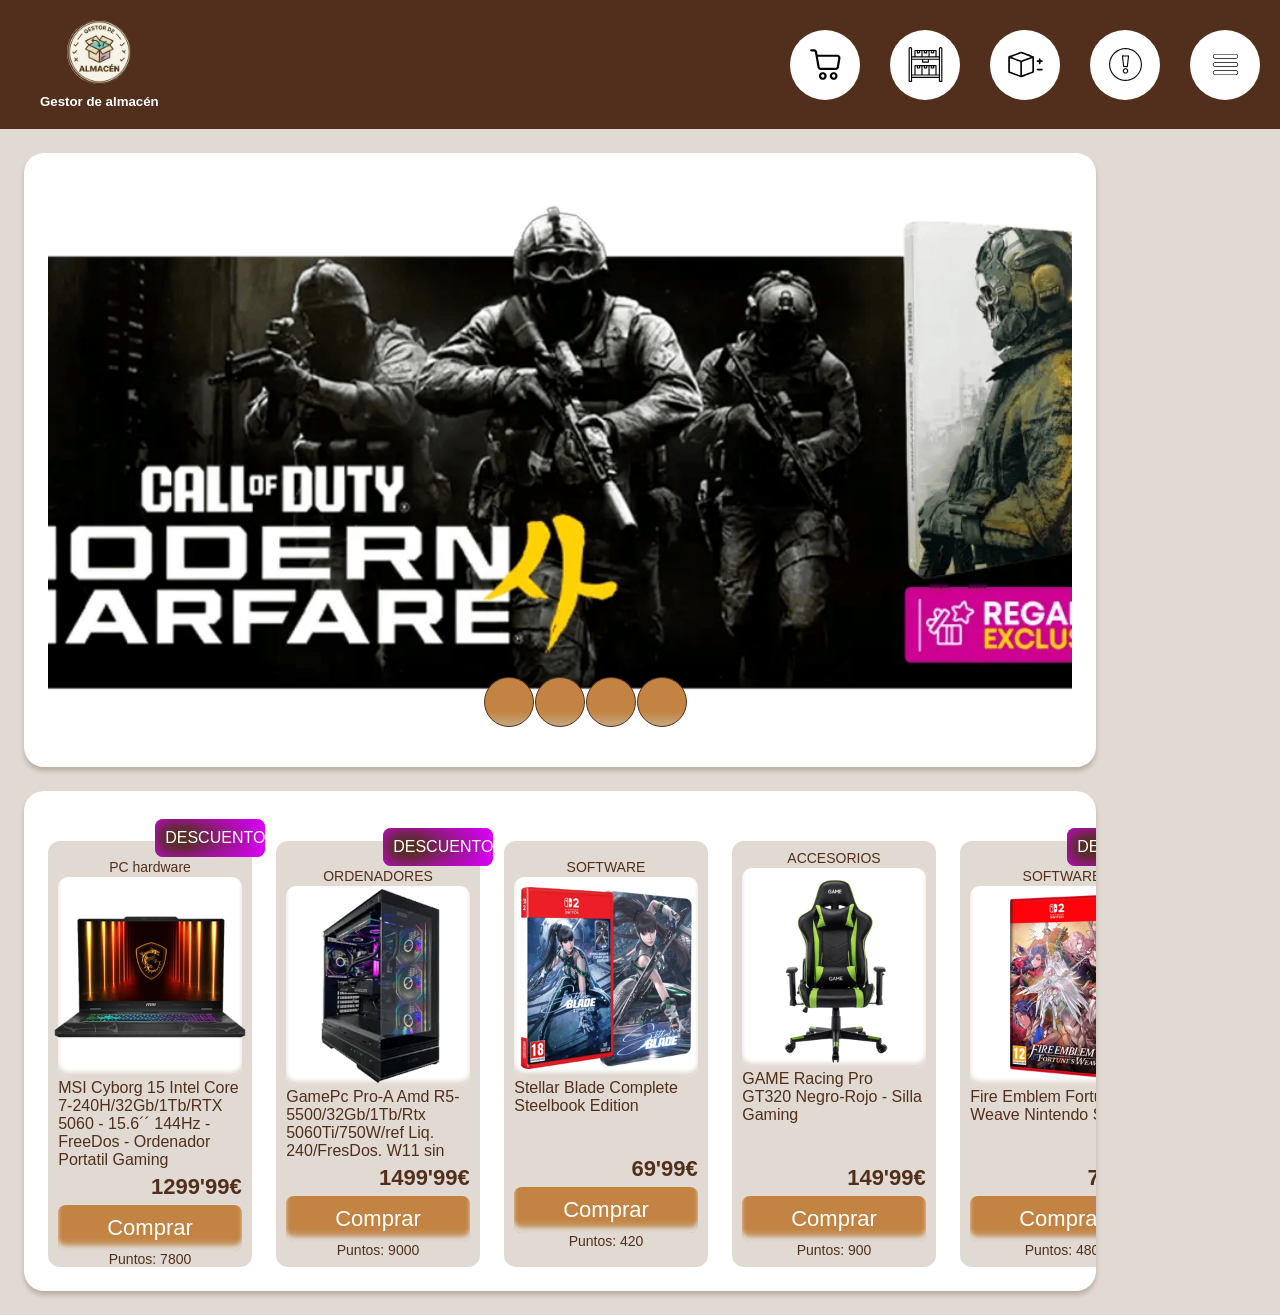
==== index.html @ 9e86e50c "'ejemplos_productos_y_etiquetas_descuento'" ====
<!DOCTYPE html>
<html>
    <head>
        <title>Game</title>
        <meta charset="UTF-8"/>
        <link rel="stylesheet" type="text/css" href="css/estilos.css"/>
    </head>
    <body>
        <header>
            <div class="encabezado">
                <div href="index.html" id="contenedor-logo">
                    <img src="img/logo-grupal.png" alt="Logo provisional" id="imagen-logo">
                    <h5 class="titulo-menu">Gestor de almacén</h5>
                </div>

                <div class="menu">
                    <ul>
                        <li id="hover-desplegable">
                            <span class="icon-header"><img src="img/catalogo.svg" alt="Catálogo">
                                <p>Catálogo</p>
                                <ul id="desplegable">
                                    <li><h3 a href="catalogo.html">Catálogo</h3></li>
                                    <hr>
                                    <li>Consolas y videojuegos</li>
                                    <img src="img/consola-videojuegos.svg" alt="consola-videojuegos">
                                    <hr>
                                    <li>PlayStation</li>
                                    <img src="img/PlayStation.svg" alt="PlayStation">
                                    <hr>
                                    <li>PC Gaming</li>
                                    <img src="img/computadora.svg" alt="PC Gaming">
                                    <hr>
                                    <li>Xbox</li>
                                    <img src="img/Xbox.svg" alt="Xbox">
                                    <hr>
                                    <li>Televisores</li>
                                    <img src="img/televisor.svg" alt="Televisores">
                                    <hr>
                                    <li>Auriculares</li>
                                    <img src="img/auriculares.svg" alt="Auriculares">
                                </ul>
                            </span>
                        </li>
                        <li><a href="inventario.html" id="icono-inventario"><img src="img/inventario.svg" alt="Inventario"></a><p>Inventario</p></li>
                        <li><a href="alta.html" id="icono-alta"><img src="img/alta.svg" alt="Altas"></a><p>Alta</p></li>
                        <li class="elemento-informacion"><a href="#" id="icono-informacion"><img src="img/informacion.svg" alt="Información"></a>
                            <p>Información</p>
                            <div class="popup-informacion">
                                <div class="titulo-imagen" id="logo-grupal">
                                    <h2>Gestor de almacén</h2>
                                    <img src="img/logo-grupal.png" alt="Logo provisional">
                                </div>

                                <hr>

                                <h3>Todo tu almacén, bajo control</h3>
                                <p>
                                    Selecciona los productos que quieras y gestiona tu almacén fácilmente. Consulta sus detalles, revisa las existencias y descubre todo lo que necesitas.
                                </p>

                                <hr>

                                <h3>Funciones principales</h3>

                                <hr>

                                <div class="titulo-imagen">
                                    <h4>01. Catálogo</h4>
                                    <img src="img/catalogo.svg" alt="Catálogo">
                                </div>
                                <p>Consulta de productos - Productos en cuadrícula con filtros y asignación.</p>
                    
                                <hr>

                                <div class="titulo-imagen">
                                    <h4>02. Inventario</h4>
                                    <img src="img/inventario.svg" alt="Inventario">
                                </div>
                                <p>Busqueda de productos - Estado de cada producto por fila y detalle emergente.</p>

                                <hr>

                                <div class="titulo-imagen">
                                    <h4>03. Altas</h4>
                                    <img src="img/alta.svg" alt="Altas">
                                </div>
                                <p>Alta de productos - Registro de productos para añadirlos a la carretilla de compra.</p>

                                <hr>

                                <div class="titulo-imagen">
                                    <h4>03. Menú</h4>
                                    <img src="img/menu.svg" alt="Menú">
                                </div>
                                <p>Ocultar iconos del encabezado - Mostrar iconos al volver a pulsar el menú.</p>

                                <hr>

                                <h3>Créditos</h3>
                                <p>Ander Fulgencio, Eneko Martín, Arkaitz Jiménez, Aimar Sandoval y Haizea Munoz.</p>
                            </div>
                        </li>
                        <li>
                            <input type="checkbox" id="activar-menu">
                            <label for="activar-menu">
                                <img src="img/menu.svg" alt="Menú">
                                <p>Menú</p>
                            </label>
                        </li>
                    </ul>
                </div>
        </header>
        
        <main>
            <div class="contenedor" id="contenedor-index">
                <div class="carrusel">
                    <div class="slideshow">
                        <button class="slide-btn slide-btn-1"></button>
                        <button class="slide-btn slide-btn-2"></button>
                        <button class="slide-btn slide-btn-3"></button>
                        <button class="slide-btn slide-btn-4"></button>

                        <div class="slideshow-wrapper">
                            <div class="slide">
                                <img class="slide-img"
                                    src="img/carrusel1.png" 
                                    alt="Image 1">
                            </div>
                            <div class="slide">
                                <img class="slide-img"
                                    src="img/carrusel2.png"
                                    alt="Image 2">
                            </div>
                            <div class="slide">
                                <img class="slide-img"
                                    src="img/carrusel3.png"
                                    alt="Image 3">
                            </div>
                            <div class="slide">
                                <img class="slide-img"
                                    src="img/carrusel4.png"
                                    alt="Image 4">
                            </div>
                        </div>
                    </div>
                </div>
            </div>
            <div class="contenedor" id="contenedor-index">
                <div class="tarjeta-de-producto">
                    <div class="etiqueta" id="etiqueta-descuento">DESCUENTO</div>
                    <a class="categoria_producto" id="tarjeta_categoria">PC hardware</a>
                    <div class="fondo_producto">
                        <img class="img_producto" id="tarjeta_img"src="img/producto1.png"/>
                    </div>
                    <p class="nombre_producto" id="tarjeta_nombre">MSI Cyborg 15 Intel Core 7-240H/32Gb/1Tb/RTX 5060 - 15.6´´ 144Hz - FreeDos - Ordenador Portatil Gaming</p>
                    <p class="precio_producto" id="tarjeta_precio">1299'99€</p>
                    <button class="comprar_boton" id="tarjeta_comprar">Comprar</button>
                    <a class="puntos_producto" id="taejeta_puntos">Puntos: 7800</a>
                </div>
                <div class="tarjeta-de-producto">
                    <div class="etiqueta" id="etiqueta-descuento">DESCUENTO</div>
                    <a class="categoria_producto" id="tarjeta_categoria">ORDENADORES</a>
                    <div class="fondo_producto">
                        <img class="img_producto" id="tarjeta_img"src="img/producto2.png"/>
                    </div>
                    <p class="nombre_producto" id="tarjeta_nombre">GamePc Pro-A Amd R5-5500/32Gb/1Tb/Rtx 5060Ti/750W/ref Liq. 240/FresDos. W11 sin</p>
                    <p class="precio_producto" id="tarjeta_precio">1499'99€</p>
                    <button class="comprar_boton" id="tarjeta_comprar">Comprar</button>
                    <a class="puntos_producto" id="taejeta_puntos">Puntos: 9000</a>
                </div>
                <div class="tarjeta-de-producto">
                    <a class="categoria_producto" id="tarjeta_categoria">SOFTWARE</a>
                    <div class="fondo_producto">
                        <img class="img_producto" id="tarjeta_img"src="img/producto3.png"/>
                    </div>
                    <p class="nombre_producto" id="tarjeta_nombre">Stellar Blade Complete Steelbook Edition</br></br></br></p>
                    <p class="precio_producto" id="tarjeta_precio">69'99€</p>
                    <button class="comprar_boton" id="tarjeta_comprar">Comprar</button>
                    <a class="puntos_producto" id="taejeta_puntos">Puntos: 420</a>
                </div>
                <div class="tarjeta-de-producto">
                    <a class="categoria_producto" id="tarjeta_categoria">ACCESORIOS</a>
                    <div class="fondo_producto">
                        <img class="img_producto" id="tarjeta_img"src="img/producto4.png"/>
                    </div>
                    <p class="nombre_producto" id="tarjeta_nombre">GAME Racing Pro GT320 Negro-Rojo - Silla Gaming</br></br></br></p>
                    <p class="precio_producto" id="tarjeta_precio">149'99€</p>
                    <button class="comprar_boton" id="tarjeta_comprar">Comprar</button>
                    <a class="puntos_producto" id="taejeta_puntos">Puntos: 900</a>
                </div>
                <div class="tarjeta-de-producto">
                    <div class="etiqueta" id="etiqueta-descuento">DESCUENTO</div>
                    <a class="categoria_producto" id="tarjeta_categoria">SOFTWARE</a>
                    <div class="fondo_producto">
                        <img class="img_producto" id="tarjeta_img"src="img/producto5.png"/>
                    </div>
                    <p class="nombre_producto" id="tarjeta_nombre">Fire Emblem Fortune´s Weave Nintendo Switch 2</br></br></br></p>
                    <p class="precio_producto" id="tarjeta_precio">79'99€</p>
                    <button class="comprar_boton" id="tarjeta_comprar">Comprar</button>
                    <a class="puntos_producto" id="taejeta_puntos">Puntos: 480</a>
                </div>
            </div>
        </main>
        <footer></footer>
    </body>
</html>
---- css/estilos.css ----
:root{
    --color_de_fondo: #E0DAD2;
    --resaltado_areas: #FFFFFF;
    --resaltado_iconos: #C6A780;
    --color_marca: #522F1C;
    --color_fuentes: #0F0F0F;
    --color_boton: #C38342;
    --degr_boton: linear-gradient(to bottom, var(--color_boton), var(--color_boton) 70%, var(--resaltado_iconos))
}

@font-face {
    font-family: 'plus-jakarta-sans';
    src: url(Fuentes/PlusJakartaSans-VariableFont_wght.ttf);
    font-weight: 430;
    font-style: normal;
}

html, body{
    font-family: "Plus Jakarta Sans", sans-serif;
    background-color: var(--color_de_fondo);
    margin: 0;
}

h1{
    font-size: 28px;
}

h2{
    font-size: 22px;
}

p{
    font-size: 16px;
}

a{
    font-size: 14px;
}

button{
    padding: 24px;
    background: var(--degr_boton);
    border: none;
    border-radius: 8px;
    color: var(--resaltado_areas);
}
button:hover{
    background: var(--color_marca);
    color: var(--resaltado_areas);
}
button:active{
    outline: 3px solid var(--color_marca);
    background: var(--color_boton);
    color: var(--color_fuentes);
}
.boton-secundario{
    background: var(--resaltado_areas);
    outline: 3px solid var(--color_marca);
    color: var(--color_fuentes);
}
.boton-secundario:hover{
    background: var(--color_boton);
    outline: 3PX solid var(--color_marca);
    color: var(--resaltado_areas);
}
.boton-secundario:active{
    background: var(--resaltado_areas);
    outline: 3px solid var(--color_boton);
    color: var(--color_fuentes);
}

.contenedor{
    display: flex;
    flex-direction: row;
    background-color: var(--resaltado_areas);
    padding: 24px;
    gap: 24px;
    margin: 24px;
    border-radius: 20px;
    box-shadow: 0 4px 4px #522F1C40;
    overflow: hidden;
}

img {
    width: 70px;
    height: auto;
}

/* Estilos del Inicio (Index.html - Header) */
.encabezado {
    background-color: #522F1C;
    padding:20px;
    display:flex;
    align-items: center;
}

#contenedor-logo{
    display: flex;
    flex-direction: column;
    justify-content: center;
    align-items: center;
    margin-left: 20px;
}
#imagen-logo{
    width: 5vw;
    border-radius: 50%;
    height: auto;
}
.titulo-menu{
    text-align: center;
    color:var(--resaltado_areas);
    margin: 10px 0 0;
}
.menu{
    margin-left: auto;
}
.menu ul {
    display: flex;
    align-items: center;
    gap: 30px;
    list-style: none;
    margin: 0;
    padding: 0;
}

/* Ocultar checkbox */
#activar-menu {
    display: none;
}


/* Icono del menú */
#activar-menu + label {
    position: relative;
    cursor: pointer;
}

#activar-menu + label p{
    bottom: 43px;
    margin: 0;

}

/* Ocultar los iconos cuando el menú esté activado */
.menu ul:has(#activar-menu:checked) > li:not(:last-child) {
    display: none;
}

#desplegable{
    display:none;
    position:absolute;
    margin:0;
    list-style:none;
}

#desplegable h3 {
    margin:0;
    margin-top: 20px;
}

#desplegable img:last-of-type {
    margin-bottom: 35px;
}
.icon-header:hover  #desplegable{
    display: flex;
    flex-direction: column;
    width: 30vw;
    background: var(--resaltado_iconos);
    border: var(--color_marca) 2px solid;
    z-index: 100;
    gap: 12px;
    right: 2vw;
    margin: 32px 0 0;
    background-color: var(--resaltado_areas);
}
#desplegable li{
    width: 100%;
    background: none;
    margin: 0;
    height: auto;
    color: var(--color_fuentes);
}

#desplegable hr {
    width: 100%;
    border: none;
    border-top: 1px solid var(--resaltado_iconos);
    margin: 18px 0;
}

.menu li img {
    width: 35px;
    height: 35px;
    object-fit: contain;
    display: block;
}

.menu li{
    background-color: white;
    border-radius: 50%;
    width: 70px;
    height: 70px;
    display: flex;
    justify-content: center;
    align-items: center;
}

.menu li p{
    display: none;
    position:absolute;
    margin-bottom: 90px;
}

.menu a {
    display: flex;
    align-items: center;
}

.menu li:hover p{
    background-color: #C6A780;
    display: block;
}

#hover-desplegable {
    position: relative;
    cursor:pointer;
}

#hover-desplegable .icon-header > p {
    display: none;
    position: absolute;
    bottom: calc(100% - 5px);
    left: 50%;
    transform: translateX(-50%);
    margin: 0;
    background-color: #C6A780;
    white-space: nowrap;
    z-index: 101;
}

#hover-desplegable:hover .icon-header > p {
    display: block;
}

/* Estilos del icono Información (Popover - Header) */

/* Popup de información */
.elemento-informacion {
    position: relative;
}

.popup-informacion {
    display: none;
    position: absolute;
    top: calc(100% + 10px);
    right: 0;
    width: 400px;
    max-width: calc(100vw - 40px);
    box-sizing: border-box;
    padding: 16px;

    background-color: var(--resaltado_areas);
    color: var(--color_fuentes);

    border: 1px solid #D8C8B9;
    border-radius: 14px;
    box-shadow: 0 8px 25px #00000030;

    text-align: left;
    z-index: 1000;
}

.titulo-imagen{
    display: flex;
    justify-content:flex-start;
    align-items: center;
    gap:20px;
}

#logo-grupal img{
    display: flex;
    justify-content:flex-start;
    align-items: center;
    gap:20px;
    border-radius:50%;
}

.titulo-imagen h2,
.titulo-imagen h4 {
    margin: 0;
}

.titulo-imagen img {
    width: 25px;
    height: 25px;
    object-fit: contain;
    flex-shrink: 0;
}

.elemento-informacion:hover .popup-informacion,
.elemento-informacion:focus-within .popup-informacion {
    display: block;
}

.menu li .popup-informacion p {
    display: block;
    position: static;
    width: auto;
    height: auto;

    margin: 10px 0;
    padding: 0;

    background: transparent;
    color: var(--color_fuentes);

    font-size: 14px;
    line-height: 1.6;
}

.popup-informacion h2,
.popup-informacion h3 {
    color: var(--color_marca);
}

.popup-informacion h2 {
    margin-top: 0;
}

.popup-informacion h3 {
    margin-bottom: 10px;
}

.popup-informacion hr {
    border: none;
    border-top: 1px solid var(--resaltado_iconos);
    margin: 18px 0;
}

.elemento-informacion > a {
    flex-shrink: 0;
}

.oculto{
    display:none !important;
}

/* Estilos del Inicio (Index.html - Header) */
#contenedor-index{
    width: 80%;
    justify-self: center;
    padding-top: 50px;
}
.carrusel{
    height: 60vh;
}
/* Carousel content positioning */
.carousel-content {
    position: absolute;
    top: 50%;
    left: 50%;
    transform: translate(-50%, -50%);
    text-align: center;
    z-index: 50;
}
.slideshow {
    height: 100%;
    overflow: hidden;
    position: relative;
}
.slideshow-wrapper {
    display: flex;
    width: 400%; /*cantidad de imágenes * 100*/
    height: 100%;
    position: relative;
    left: 0;
    animation: slideshow 20s infinite;
}
.slide {
    width: 100%;
    height: 100%;
}
.slide-img {
    width: 100%;
    height: 100%;
    object-fit: cover;
}
/* Keyframe animations */
@keyframes slideshow {
    0%, 10% { left: 0; }
    15%, 25% { left: -100%; }
    30%, 40% { left: -200%; }
    45%, 55% { left: -300%; }
    60%, 70% { left: -200%; }
    75%, 85% { left: -100%; }
    90%, 100% { left: 0; }
}
/* Carousel control buttons */
.slide-btn {
    background-color: var(--color_de_fondo);
    border-radius: 50%;
    border: 0.1rem solid var(--color_marca);
    width: 0.5rem;
    height: 0.5rem;
    cursor: pointer;
    position: absolute;
    bottom: 3%;
    left: 50%;
    transform: translateX(-50%);
    z-index: 70;
}
/* Position each button individually */
.slide-btn-1 { left: 45%; }
.slide-btn-2 { left: 50%; }
.slide-btn-3 { left: 55%; }
.slide-btn-4 { left: 60%; }
/* Stop animation when focused on buttons */
.slide-btn-1:focus ~ .slideshow-wrapper { animation: none; left: 0; }
.slide-btn-2:focus ~ .slideshow-wrapper { animation: none; left: -100%; }
.slide-btn-3:focus ~ .slideshow-wrapper { animation: none; left: -200%; }
.slide-btn-4:focus ~ .slideshow-wrapper { animation: none; left: -300%; }
.slide-btn:focus {
    background-color: var(--color_marca);
}
/* Estilos del catálogo */
.cabecera-catalogo{
    display: flex;
    align-items: center;
    gap: 24px;
    padding: 12px 24px;
    background-color: var(--color_marca);
    font-family: 'plus-jakarta-sans', sans-serif;
}

.marca-catalogo{
    padding: 4px 12px;
    color: var(--color_marca);
    background-color: var(--resaltado_iconos);
    font-size: 20px;
    font-weight: bold;
    text-decoration: none;
}

.cabecera-catalogo nav{
    display: flex;
    flex-wrap: wrap;
    gap: 24px;
}

.cabecera-catalogo nav a{
    color: var(--resaltado_areas);
    text-decoration: none;
}

.pagina-catalogo{
    max-width: 1200px;
    margin: 0 auto;
    padding: 24px;
    font-family: 'plus-jakarta-sans', sans-serif;
}

.pagina-catalogo h1{
    margin-bottom: 16px;
}

.zona-filtros,
.tarjeta-producto{
    padding: 16px;
    background-color: var(--resaltado_areas);
    border: 1px solid var(--resaltado_iconos);
    border-radius: 8px;
}

.zona-filtros{
    margin-bottom: 24px;
}

.zona-filtros h2{
    margin-top: 0;
}

.filtros{
    display: grid;
    gap: 12px;
}

.filtro{
    padding: 8px;
    border: 1px solid var(--resaltado_iconos);
}

.filtro label{
    display: inline-block;
    margin: 4px 8px 4px 0;
}

.rejilla-productos{
    display: grid;
    grid-template-columns: 1fr;
    gap: 16px;
}

.tarjeta-producto .imagen-producto{
    display: flex;
    min-height: 140px;
    align-items: center;
    justify-content: center;
    margin-bottom: 12px;
    background-color: var(--color_de_fondo);
    font-size: 56px;
}

.tarjeta-producto .imagen-producto img{
    max-width: 100%;
    max-height: 140px;
    object-fit: contain;
}

.tarjeta-producto h3{
    margin-bottom: 8px;
    color: var(--color_marca);
}

.tarjeta-producto p{
    margin: 8px 0;
}

.tarjeta-producto .precio-producto{
    font-size: 20px;
    font-weight: bold;
}

.tarjeta-producto .etiqueta-stock{
    display: inline-block;
    padding: 4px 8px;
    background-color: var(--color_de_fondo);
    border-radius: 12px;
}

.tarjeta-producto .stock-bajo{
    background-color: var(--resaltado_iconos);
}

.tarjeta-producto .agotado{
    border: 1px solid var(--resaltado_iconos);
}

.tarjeta-producto > a{
    display: inline-block;
    margin-top: 8px;
    color: var(--color_marca);
}

.pie-catalogo{
    padding: 16px 24px;
    color: var(--resaltado_areas);
    background-color: var(--color_marca);
    font-family: 'plus-jakarta-sans', sans-serif;
}

.pie-catalogo p{
    margin: 0;
}

/* Oculta las tarjetas que no coinciden con los filtros marcados. */
.pagina-catalogo:has(#categoria-consolas:checked) .tarjeta-producto:not(.categoria-consolas),
.pagina-catalogo:has(#categoria-videojuegos:checked) .tarjeta-producto:not(.categoria-videojuegos),
.pagina-catalogo:has(#categoria-accesorios:checked) .tarjeta-producto:not(.categoria-accesorios){
    display: none;
}

.pagina-catalogo:has(#precio-hasta-75:checked) .tarjeta-producto:not(.precio-hasta-75),
.pagina-catalogo:has(#precio-mas-75:checked) .tarjeta-producto:not(.precio-mas-75){
    display: none;
}

.pagina-catalogo:has(#stock-disponible:checked) .tarjeta-producto:not(.en-stock),
.pagina-catalogo:has(#stock-bajo:checked) .tarjeta-producto:not(.stock-bajo),
.pagina-catalogo:has(#stock-agotado:checked) .tarjeta-producto:not(.agotado){
    display: none;
}

.pagina-catalogo:has(#plataforma-switch:checked) .tarjeta-producto:not(.plataforma-switch),
.pagina-catalogo:has(#plataforma-playstation:checked) .tarjeta-producto:not(.plataforma-playstation),
.pagina-catalogo:has(#plataforma-pc:checked) .tarjeta-producto:not(.plataforma-pc){
    display: none;
}

/* ===== COMPONENTES ===== */
 #contenedor-productos{
    width: 60vw;
 }
.tarjeta-de-producto{
    display: flex;
    flex-direction: column;
    background-color: var(--color_de_fondo);
    width: 20vw;
    aspect-ratio: 1 / 1.5;
    justify-content: center;
    align-items: center;
    color: #522F1C;
    border-radius: 12px;

    transition: transform 0.3s ease;
}
.tarjeta-de-producto:hover{
    transform: scale(1.05);
    box-shadow: 0 5px 4px #522F1C40;
}
.fondo_producto{
    background-color: var(--resaltado_areas);
    width: 90%;
    height: 200px;
    display: flex;
    justify-content: center;
    align-items: center;
    box-shadow: 0 -5px 4px var(--color_de_fondo) inset;
    border: 2px solid var(--color_de_fondo);
    border-radius: 12px;
}
.img_producto{
    height: 100%;
    width: auto;
}
.nombre_producto{
    width: 90%;
    margin: 0;
    white-space: pre-wrap;
}
.precio_producto{
    font-size: 22px;
    font-weight: bold;
    align-self: flex-end;
    margin: 5px;
    margin-right: 5%;
}
.comprar_boton{
    width: 90%;
    padding: 10px;
    font-size: 22px;
    box-shadow: 0 -5px 4px var(--color_de_fondo) inset;
    color: var(--resaltado_areas);
}
.comprar_boton:active{
    box-shadow: 0 -5px 4px var(--color_marca) inset;
}

/* ===== ETIQUETAS =====*/
#contenedor-etiquetas{
    width: 60vw;
}
.etiqueta{
    background: var(--color_marca);
    color: var(--resaltado_areas);
    padding: 10px;
    border-radius: 8px;
    width: 7vw;
    text-align: center;
    
    transition: background 0.3s ease, color 0.3s ease, transform 0.3s ease;
}
#stock{
    background: linear-gradient(to right, var(--color_marca), var(--color_marca) 70%, #5C9B51);
}
#stock:hover{
    background: #5C9B51;
    color: var(--color_marca);
    font-weight: bold;
    transform: scale(1.1);
}
#bajo{
    background: linear-gradient(to right, var(--color_marca), var(--color_marca) 50%, #FBFF00);
    box-shadow: 0 0 5px #FBFF00 inset;
}
#bajo:hover{
    background: #FBFF00;
    color: var(--color_marca);
    font-weight: bold;
    transform: scale(1.1);
}
#agotado{
    background: linear-gradient(to right, var(--color_marca), var(--color_marca) 30%, #FF0000);
    box-shadow: 0 0 18px #FF0000 inset;
}
#agotado:hover{
    background: #FF0000;
    color: var(--color_marca);
    font-weight: bold;
    transform: scale(1.1);
}
#etiqueta-descuento{
    position: relative;
    background: linear-gradient(to right, var(--color_marca), var(--color_marca) 30%, #D800F4);
    box-shadow: 0 0 18px #D800F4 inset;
    right: -60px;
    top: -12px;
    margin: -10px;
}
#etiqueta-descuento:hover{
    background: #D800F4;
    color: var(--color_marca);
    font-weight: bold;
    transform: scale(1.1);
}

/* ===== FORMULARIO ===== */
#contenedor-formulario{
    width: 60vw;
}
form{
    background: var(--color_de_fondo);
    border-radius: 18px;
    padding: 24px;
    display: flex;
    flex-direction: column;
    gap: 16px;

    transition: transform 0.3s ease;
}
form:hover{
    transform: scale(1.02);
}
.input_detalles{
    display: flex;
    flex-direction: row;
    gap: 15px;
}
.input_descripcion{
    display: flex;
    flex-direction: column;
    flex-basis: 50%;
    gap: 16px;
}
input{
    display: flex;
    border: 2px solid var(--resaltado_iconos);
    background: none;
    border-radius: 5px;
    flex-basis: 50%;
    padding-bottom: 10px;
    padding-top: 10px;
}
label{
    color: var(--color_marca);
    flex-basis: 50%;
}
.inputs{
    width: 100%;
    display: flex;
    flex-direction: row;
    gap: 16px;
}
#input_imagen{
    flex-basis: 50%;
}
#boton_formulario{
    padding: 10px;
    width: 40%;
    justify-self: center;
    align-self: center;
    font-size: 22px;
    box-shadow: 0 -5px 4px var(--color_de_fondo) inset;
    color: var(--resaltado_areas);
}
#label_nombre{
    flex-basis: 10%;
}
#input_nombre{
    flex-basis: 90%;
}
span{
    align-items: center;
}
#input_imagen{
    border: none;
    background: var(--resaltado_areas);
    box-shadow: 0 -5px 4px var(--color_de_fondo) inset;
}

@media (min-width: 600px){
    .filtros{
        grid-template-columns: repeat(2, 1fr);
    }

    .rejilla-productos{
        grid-template-columns: repeat(2, 1fr);
    }
}

@media (min-width: 900px){
    .filtros{
        grid-template-columns: repeat(4, 1fr);
    }

    .rejilla-productos{
        grid-template-columns: repeat(4, 1fr);
    }
}
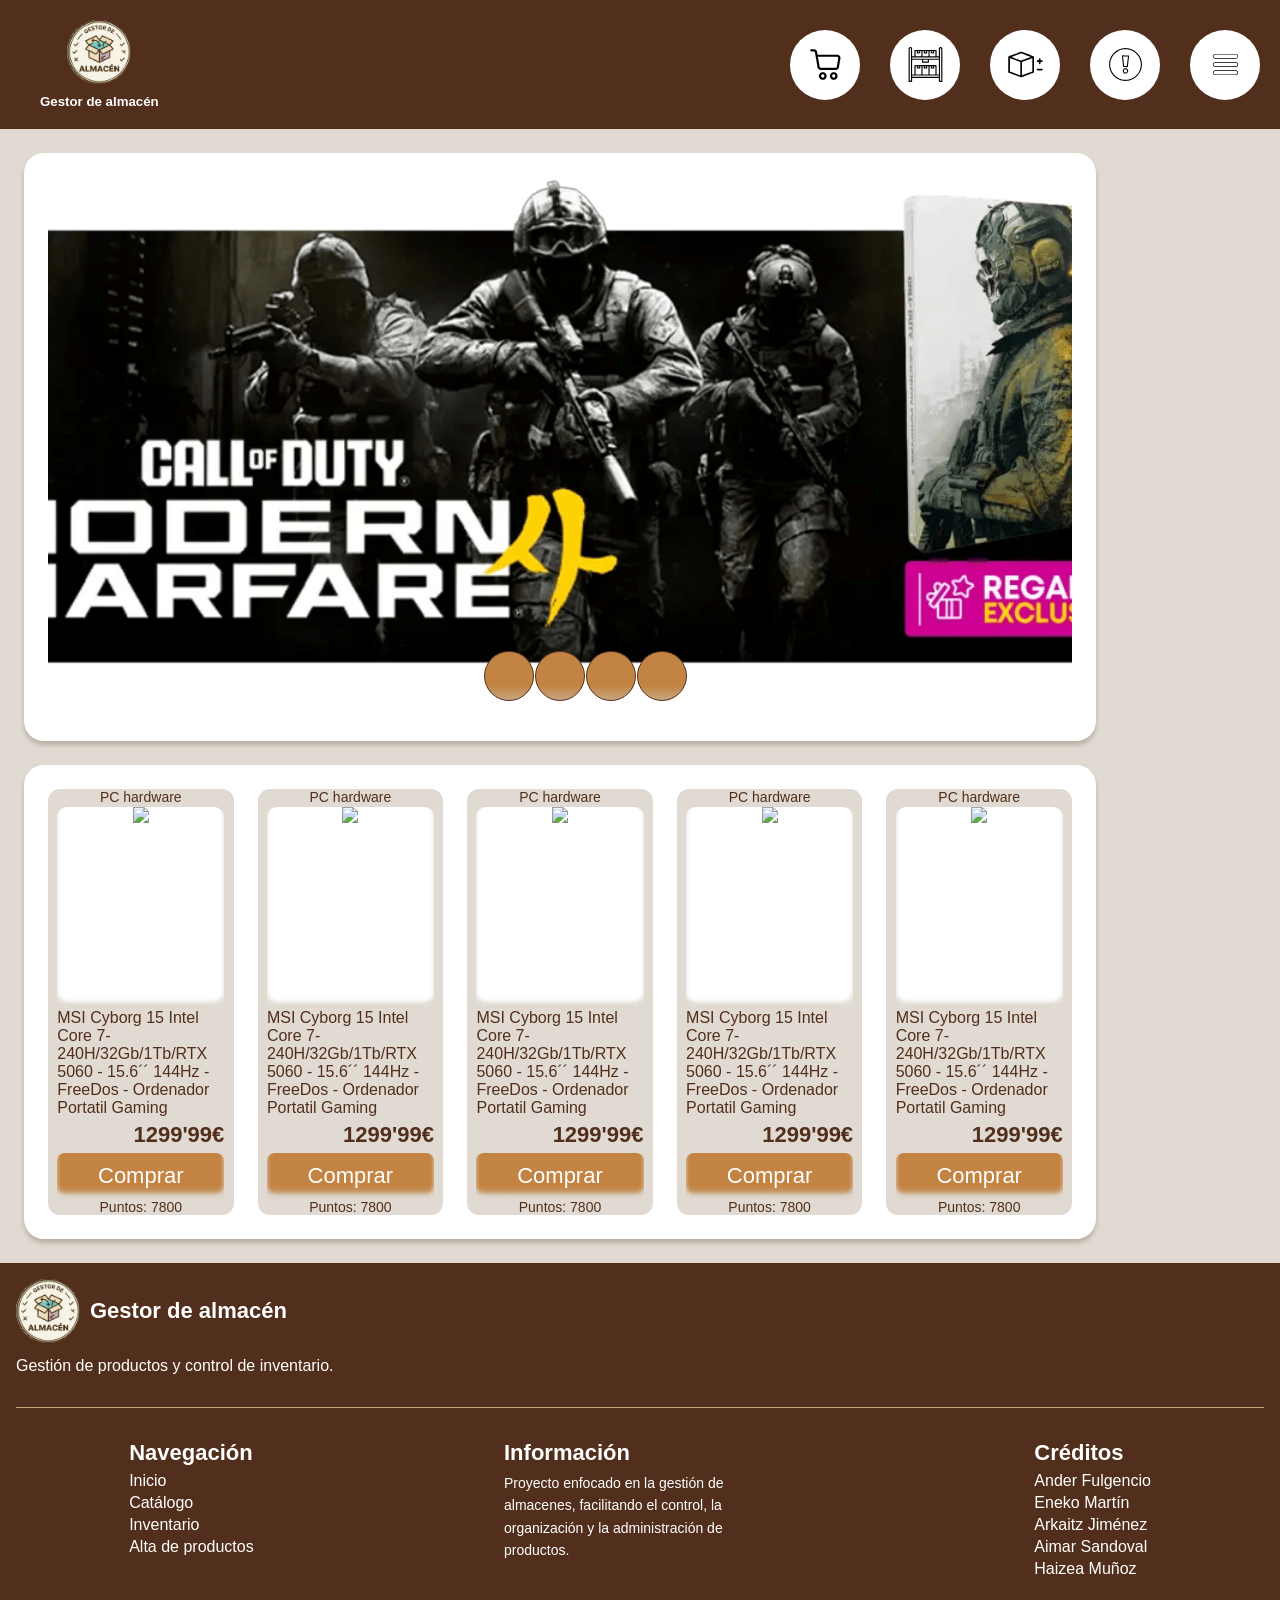
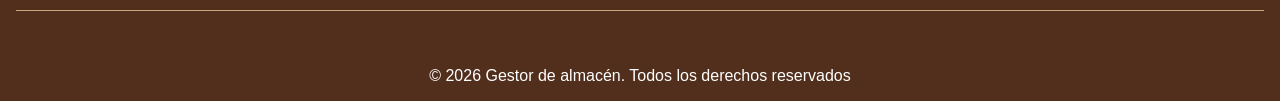
==== commit 4553288f: "Se realizan mejoras en el catálogo y se añade el footer" ====
--- a/index.html
+++ b/index.html
@@ -21,20 +21,20 @@
                                 <ul id="desplegable">
                                     <li><h3 a href="catalogo.html">Catálogo</h3></li>
                                     <hr>
-                                    <li>Consolas y videojuegos</li>
-                                    <img src="img/consola-videojuegos.svg" alt="consola-videojuegos">
+                                    <li>Televisores</li>
+                                    <img src="img/televisor.svg" alt="Televisores">
+                                    <hr>
+                                    <li>Ordenadores</li>
+                                    <img src="img/computadora.svg" alt="Ordenadores">
                                     <hr>
                                     <li>PlayStation</li>
-                                    <img src="img/PlayStation.svg" alt="PlayStation">
-                                    <hr>
-                                    <li>PC Gaming</li>
-                                    <img src="img/computadora.svg" alt="PC Gaming">
+                                    <img src="img/playStation.svg" alt="PlayStation">
                                     <hr>
                                     <li>Xbox</li>
                                     <img src="img/Xbox.svg" alt="Xbox">
                                     <hr>
-                                    <li>Televisores</li>
-                                    <img src="img/televisor.svg" alt="Televisores">
+                                    <li>Nintendo Switch</li>
+                                    <img src="img/nintendo-switch.svg" alt="Nintendo Switch">
                                     <hr>
                                     <li>Auriculares</li>
                                     <img src="img/auriculares.svg" alt="Auriculares">
@@ -147,60 +147,101 @@
             </div>
             <div class="contenedor" id="contenedor-index">
                 <div class="tarjeta-de-producto">
-                    <div class="etiqueta" id="etiqueta-descuento">DESCUENTO</div>
-                    <a class="categoria_producto" id="tarjeta_categoria">PC hardware</a>
-                    <div class="fondo_producto">
-                        <img class="img_producto" id="tarjeta_img"src="img/producto1.png"/>
-                    </div>
-                    <p class="nombre_producto" id="tarjeta_nombre">MSI Cyborg 15 Intel Core 7-240H/32Gb/1Tb/RTX 5060 - 15.6´´ 144Hz - FreeDos - Ordenador Portatil Gaming</p>
-                    <p class="precio_producto" id="tarjeta_precio">1299'99€</p>
-                    <button class="comprar_boton" id="tarjeta_comprar">Comprar</button>
-                    <a class="puntos_producto" id="taejeta_puntos">Puntos: 7800</a>
-                </div>
-                <div class="tarjeta-de-producto">
-                    <div class="etiqueta" id="etiqueta-descuento">DESCUENTO</div>
-                    <a class="categoria_producto" id="tarjeta_categoria">ORDENADORES</a>
-                    <div class="fondo_producto">
-                        <img class="img_producto" id="tarjeta_img"src="img/producto2.png"/>
-                    </div>
-                    <p class="nombre_producto" id="tarjeta_nombre">GamePc Pro-A Amd R5-5500/32Gb/1Tb/Rtx 5060Ti/750W/ref Liq. 240/FresDos. W11 sin</p>
-                    <p class="precio_producto" id="tarjeta_precio">1499'99€</p>
-                    <button class="comprar_boton" id="tarjeta_comprar">Comprar</button>
-                    <a class="puntos_producto" id="taejeta_puntos">Puntos: 9000</a>
-                </div>
-                <div class="tarjeta-de-producto">
-                    <a class="categoria_producto" id="tarjeta_categoria">SOFTWARE</a>
-                    <div class="fondo_producto">
-                        <img class="img_producto" id="tarjeta_img"src="img/producto3.png"/>
-                    </div>
-                    <p class="nombre_producto" id="tarjeta_nombre">Stellar Blade Complete Steelbook Edition</br></br></br></p>
-                    <p class="precio_producto" id="tarjeta_precio">69'99€</p>
-                    <button class="comprar_boton" id="tarjeta_comprar">Comprar</button>
-                    <a class="puntos_producto" id="taejeta_puntos">Puntos: 420</a>
-                </div>
-                <div class="tarjeta-de-producto">
-                    <a class="categoria_producto" id="tarjeta_categoria">ACCESORIOS</a>
-                    <div class="fondo_producto">
-                        <img class="img_producto" id="tarjeta_img"src="img/producto4.png"/>
-                    </div>
-                    <p class="nombre_producto" id="tarjeta_nombre">GAME Racing Pro GT320 Negro-Rojo - Silla Gaming</br></br></br></p>
-                    <p class="precio_producto" id="tarjeta_precio">149'99€</p>
-                    <button class="comprar_boton" id="tarjeta_comprar">Comprar</button>
-                    <a class="puntos_producto" id="taejeta_puntos">Puntos: 900</a>
-                </div>
-                <div class="tarjeta-de-producto">
-                    <div class="etiqueta" id="etiqueta-descuento">DESCUENTO</div>
-                    <a class="categoria_producto" id="tarjeta_categoria">SOFTWARE</a>
-                    <div class="fondo_producto">
-                        <img class="img_producto" id="tarjeta_img"src="img/producto5.png"/>
-                    </div>
-                    <p class="nombre_producto" id="tarjeta_nombre">Fire Emblem Fortune´s Weave Nintendo Switch 2</br></br></br></p>
-                    <p class="precio_producto" id="tarjeta_precio">79'99€</p>
-                    <button class="comprar_boton" id="tarjeta_comprar">Comprar</button>
-                    <a class="puntos_producto" id="taejeta_puntos">Puntos: 480</a>
+                    <a class="categoria_producto" id="tarjeta_categoria">PC hardware</a>
+                    <div class="fondo_producto">
+                        <img class="img_producto" id="tarjeta_img"src="https://media.game.es/COVERV2/3D_L/V1I/V1IN8O.png"/>
+                    </div>
+                    <p class="nombre_producto" id="tarjeta_nombre">MSI Cyborg 15 Intel Core 7-240H/32Gb/1Tb/RTX 5060 - 15.6´´ 144Hz - FreeDos - Ordenador Portatil Gaming</p>
+                    <p class="precio_producto" id="tarjeta_precio">1299'99€</p>
+                    <button class="comprar_boton" id="tarjeta_comprar">Comprar</button>
+                    <a class="puntos_producto" id="taejeta_puntos">Puntos: 7800</a>
+                </div>
+                <div class="tarjeta-de-producto">
+                    <a class="categoria_producto" id="tarjeta_categoria">PC hardware</a>
+                    <div class="fondo_producto">
+                        <img class="img_producto" id="tarjeta_img"src="https://media.game.es/COVERV2/3D_L/V1I/V1IN8O.png"/>
+                    </div>
+                    <p class="nombre_producto" id="tarjeta_nombre">MSI Cyborg 15 Intel Core 7-240H/32Gb/1Tb/RTX 5060 - 15.6´´ 144Hz - FreeDos - Ordenador Portatil Gaming</p>
+                    <p class="precio_producto" id="tarjeta_precio">1299'99€</p>
+                    <button class="comprar_boton" id="tarjeta_comprar">Comprar</button>
+                    <a class="puntos_producto" id="taejeta_puntos">Puntos: 7800</a>
+                </div>
+                <div class="tarjeta-de-producto">
+                    <a class="categoria_producto" id="tarjeta_categoria">PC hardware</a>
+                    <div class="fondo_producto">
+                        <img class="img_producto" id="tarjeta_img"src="https://media.game.es/COVERV2/3D_L/V1I/V1IN8O.png"/>
+                    </div>
+                    <p class="nombre_producto" id="tarjeta_nombre">MSI Cyborg 15 Intel Core 7-240H/32Gb/1Tb/RTX 5060 - 15.6´´ 144Hz - FreeDos - Ordenador Portatil Gaming</p>
+                    <p class="precio_producto" id="tarjeta_precio">1299'99€</p>
+                    <button class="comprar_boton" id="tarjeta_comprar">Comprar</button>
+                    <a class="puntos_producto" id="taejeta_puntos">Puntos: 7800</a>
+                </div>
+                <div class="tarjeta-de-producto">
+                    <a class="categoria_producto" id="tarjeta_categoria">PC hardware</a>
+                    <div class="fondo_producto">
+                        <img class="img_producto" id="tarjeta_img"src="https://media.game.es/COVERV2/3D_L/V1I/V1IN8O.png"/>
+                    </div>
+                    <p class="nombre_producto" id="tarjeta_nombre">MSI Cyborg 15 Intel Core 7-240H/32Gb/1Tb/RTX 5060 - 15.6´´ 144Hz - FreeDos - Ordenador Portatil Gaming</p>
+                    <p class="precio_producto" id="tarjeta_precio">1299'99€</p>
+                    <button class="comprar_boton" id="tarjeta_comprar">Comprar</button>
+                    <a class="puntos_producto" id="taejeta_puntos">Puntos: 7800</a>
+                </div>
+                <div class="tarjeta-de-producto">
+                    <a class="categoria_producto" id="tarjeta_categoria">PC hardware</a>
+                    <div class="fondo_producto">
+                        <img class="img_producto" id="tarjeta_img"src="https://media.game.es/COVERV2/3D_L/V1I/V1IN8O.png"/>
+                    </div>
+                    <p class="nombre_producto" id="tarjeta_nombre">MSI Cyborg 15 Intel Core 7-240H/32Gb/1Tb/RTX 5060 - 15.6´´ 144Hz - FreeDos - Ordenador Portatil Gaming</p>
+                    <p class="precio_producto" id="tarjeta_precio">1299'99€</p>
+                    <button class="comprar_boton" id="tarjeta_comprar">Comprar</button>
+                    <a class="puntos_producto" id="tarjeta_puntos">Puntos: 7800</a>
                 </div>
             </div>
         </main>
-        <footer></footer>
+        <footer>
+            <div class="primera-zona">
+                <div class="contenedor-logo-footer">
+                    <div class="titulo-logo-footer">
+                        <img src="img/logo-grupal.png" alt="Logo provisional" id="imagen-logo-footer">
+                        <h2>Gestor de almacén</h2>
+                    </div>
+                    <p>Gestión de productos y control de inventario.</p>
+                </div>
+                <hr>
+                <!-- Navegación e información -->
+                <div class="segunda-zona">
+
+                    <div class="navegacion-footer">
+                        <h2>Navegación</h2>
+                        <a href="index.html">Inicio</a>
+                        <a href="catalogo.html">Catálogo</a>
+                        <a href="inventario.html">Inventario</a>
+                        <a href="alta.html">Alta de productos</a>
+                    </div>
+
+                    <div class="informacion-footer">
+                        <h2>Información</h2>
+                        <p>Proyecto enfocado en la gestión de almacenes, facilitando el control, la organización y la administración de productos.</p>
+                    </div>
+
+                    <div class="creditos-footer">
+                        <h2>Créditos</h2>
+                        <p>Ander Fulgencio</p>
+                        <p>Eneko Martín</p>
+                        <p>Arkaitz Jiménez</p>
+                        <p>Aimar Sandoval</p>
+                        <p>Haizea Muñoz</p>
+                    </div>
+
+                </div>
+
+                <hr>
+
+                <!-- Copyright -->
+                <div class="copyright-footer">
+                    <p>© 2026 Gestor de almacén. Todos los derechos reservados</p>
+                </div>
+            </div>
+        </footer>
     </body>
 </html>
--- a/css/estilos.css
+++ b/css/estilos.css
@@ -223,7 +223,7 @@
 
 #hover-desplegable {
     position: relative;
-    cursor:pointer;
+    cursor: pointer;
 }
 
 #hover-desplegable .icon-header > p {
@@ -236,10 +236,12 @@
     background-color: #C6A780;
     white-space: nowrap;
     z-index: 101;
+    cursor: none;
 }
 
 #hover-desplegable:hover .icon-header > p {
     display: block;
+    cursor: none;
 }
 
 /* Estilos del icono Información (Popover - Header) */
@@ -349,7 +351,6 @@
 #contenedor-index{
     width: 80%;
     justify-self: center;
-    padding-top: 50px;
 }
 .carrusel{
     height: 60vh;
@@ -587,9 +588,10 @@
 }
 
 /* ===== COMPONENTES ===== */
- #contenedor-productos{
+#contenedor-productos{
     width: 60vw;
- }
+}
+
 .tarjeta-de-producto{
     display: flex;
     flex-direction: column;
@@ -625,7 +627,6 @@
 .nombre_producto{
     width: 90%;
     margin: 0;
-    white-space: pre-wrap;
 }
 .precio_producto{
     font-size: 22px;
@@ -684,20 +685,6 @@
 }
 #agotado:hover{
     background: #FF0000;
-    color: var(--color_marca);
-    font-weight: bold;
-    transform: scale(1.1);
-}
-#etiqueta-descuento{
-    position: relative;
-    background: linear-gradient(to right, var(--color_marca), var(--color_marca) 30%, #D800F4);
-    box-shadow: 0 0 18px #D800F4 inset;
-    right: -60px;
-    top: -12px;
-    margin: -10px;
-}
-#etiqueta-descuento:hover{
-    background: #D800F4;
     color: var(--color_marca);
     font-weight: bold;
     transform: scale(1.1);
@@ -777,6 +764,122 @@
     box-shadow: 0 -5px 4px var(--color_de_fondo) inset;
 }
 
+/* footer */
+footer {
+    font-family: "Plus Jakarta Sans", sans-serif;
+    background-color: var(--color_marca);
+    color: var(--resaltado_areas);
+    padding: 16px;
+}
+
+/* Primera zona: Logo y descripción */
+
+.primera-zona {
+    display: flex;
+    flex-direction: column;
+    gap: 24px;
+}
+
+.contenedor-logo-footer {
+    display: flex;
+    flex-direction: column;
+    gap: 14px;
+}
+
+.titulo-logo-footer {
+    display: flex;
+    flex-direction: row;
+    align-items: center;
+    gap: 10px;
+}
+
+.titulo-logo-footer h2 {
+    margin: 0;
+    color: var(--resaltado_areas);
+}
+
+#imagen-logo-footer {
+    width: 5vw;
+    border-radius: 50%;
+    height: auto;
+}
+
+.contenedor-logo-footer p {
+    margin: 0;
+}
+
+/* Separadores */
+.primera-zona hr {
+    width: 100%;
+    border: none;
+    border-top: 1px solid var(--resaltado_iconos);
+}
+
+/* Segunda zona: Navegación e información */
+
+.segunda-zona {
+    display: flex;
+    flex-direction: row;
+    justify-content: space-around;
+    gap: 24px;
+}
+
+.navegacion-footer,
+.informacion-footer {
+    display: flex;
+    flex-direction: column;
+    gap: 4px;
+}
+
+.informacion-footer p {
+    margin: 0;
+    font-size: 14px;
+    line-height: 1.6;
+    max-width: 280px;
+}
+
+.segunda-zona h2 {
+    margin: 0 0 2px;
+    color: var(--resaltado_areas);
+}
+
+.segunda-zona a {
+    color: var(--resaltado_areas);
+    text-decoration: none;
+    font-size: 16px;
+}
+
+.segunda-zona a:hover {
+    color: var(--resaltado_iconos);
+}
+
+.creditos-footer {
+    display: flex;
+    flex-direction: column;
+    gap: 4px;
+}
+
+.creditos-footer h2 {
+    margin: 0 0 2px;
+}
+
+.creditos-footer p {
+    margin: 0;
+    font-size: 16px;
+}
+
+/* Copyright */
+
+.copyright-footer {
+    text-align: center;
+}
+
+.copyright-footer p {
+    margin: 0;
+    padding-top: 24px;
+}
+
+
 @media (min-width: 600px){
     .filtros{
         grid-template-columns: repeat(2, 1fr);
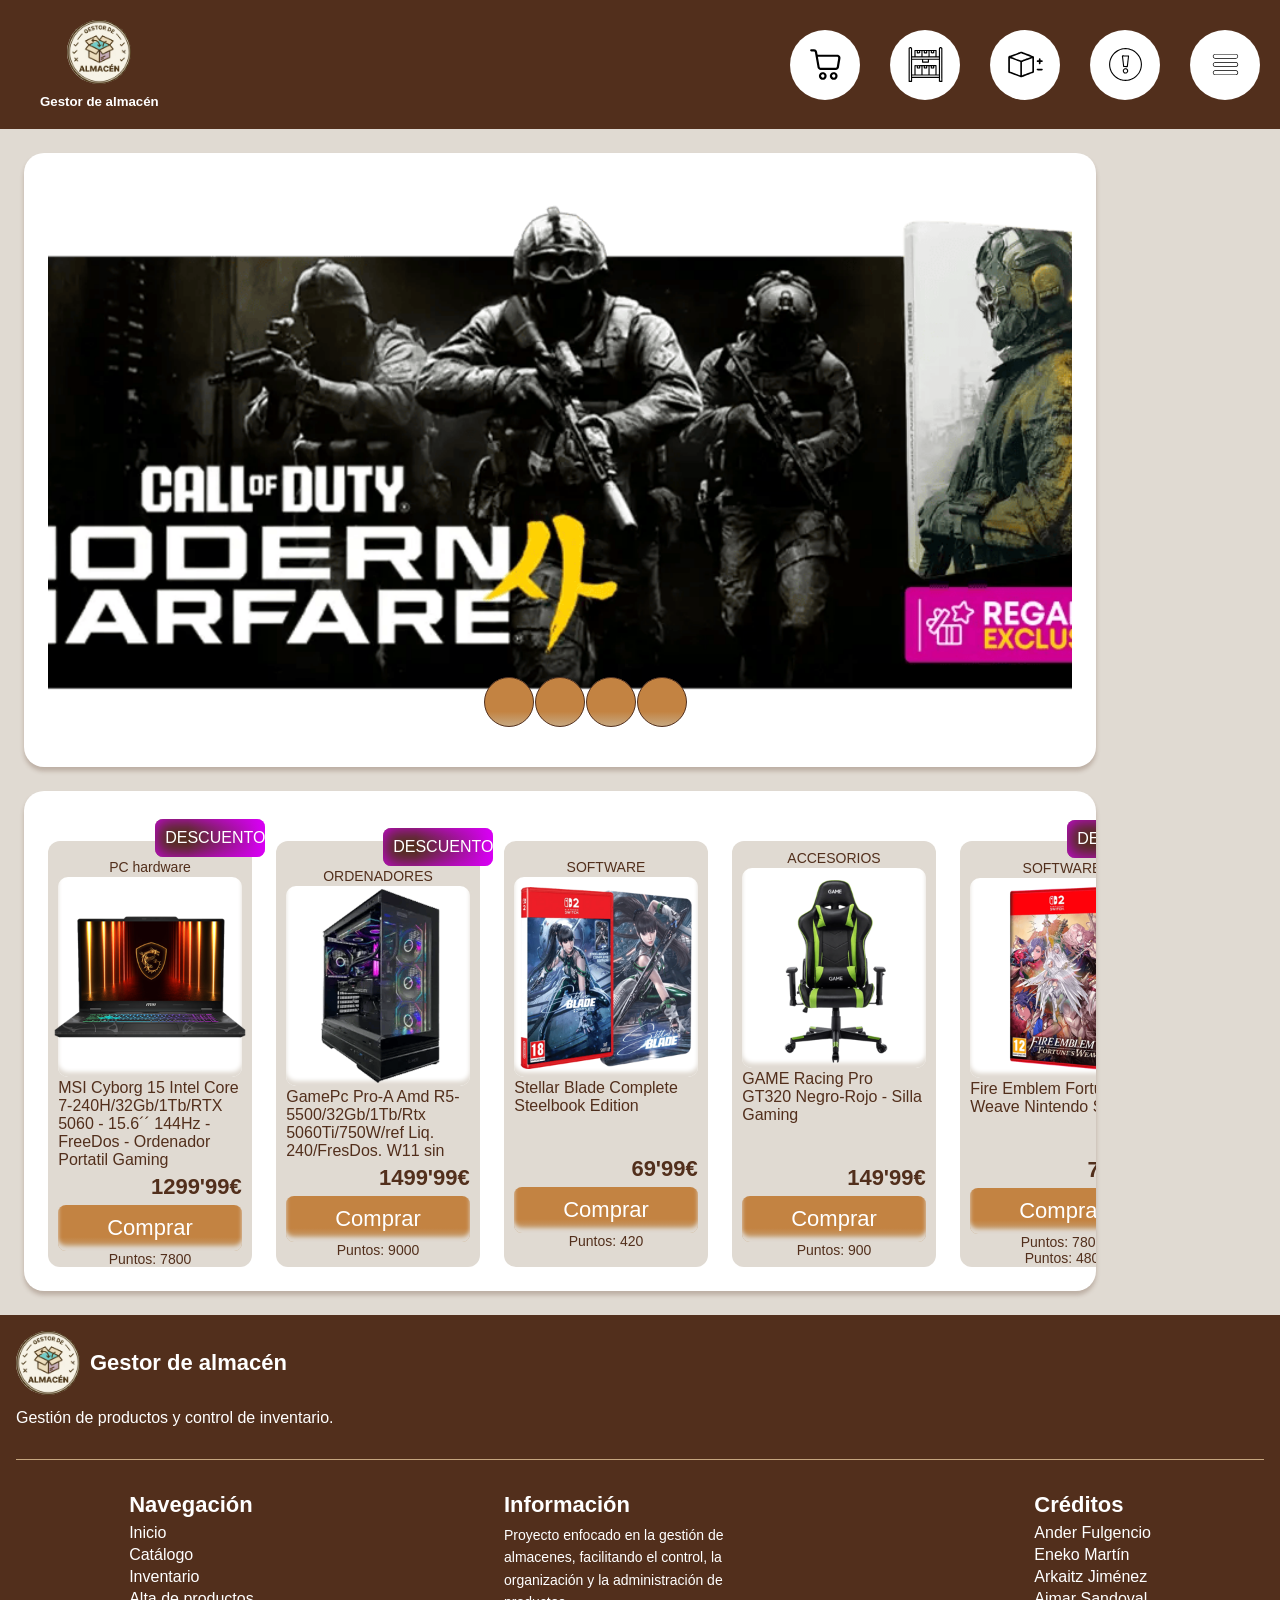
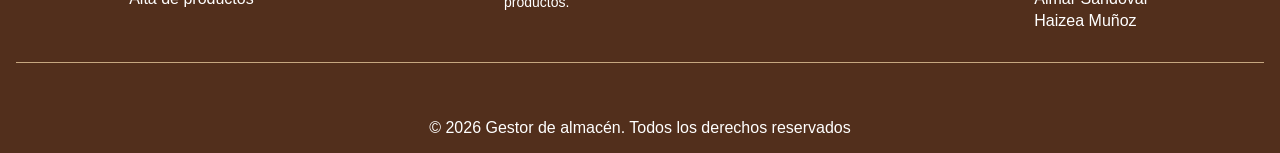
==== commit b0c46d97: "Se resuelven conflictos de integración" ====
--- a/index.html
+++ b/index.html
@@ -147,9 +147,10 @@
             </div>
             <div class="contenedor" id="contenedor-index">
                 <div class="tarjeta-de-producto">
+                    <div class="etiqueta" id="etiqueta-descuento">DESCUENTO</div>
                     <a class="categoria_producto" id="tarjeta_categoria">PC hardware</a>
                     <div class="fondo_producto">
-                        <img class="img_producto" id="tarjeta_img"src="https://media.game.es/COVERV2/3D_L/V1I/V1IN8O.png"/>
+                        <img class="img_producto" id="tarjeta_img"src="img/producto1.png"/>
                     </div>
                     <p class="nombre_producto" id="tarjeta_nombre">MSI Cyborg 15 Intel Core 7-240H/32Gb/1Tb/RTX 5060 - 15.6´´ 144Hz - FreeDos - Ordenador Portatil Gaming</p>
                     <p class="precio_producto" id="tarjeta_precio">1299'99€</p>
@@ -157,44 +158,48 @@
                     <a class="puntos_producto" id="taejeta_puntos">Puntos: 7800</a>
                 </div>
                 <div class="tarjeta-de-producto">
-                    <a class="categoria_producto" id="tarjeta_categoria">PC hardware</a>
-                    <div class="fondo_producto">
-                        <img class="img_producto" id="tarjeta_img"src="https://media.game.es/COVERV2/3D_L/V1I/V1IN8O.png"/>
-                    </div>
-                    <p class="nombre_producto" id="tarjeta_nombre">MSI Cyborg 15 Intel Core 7-240H/32Gb/1Tb/RTX 5060 - 15.6´´ 144Hz - FreeDos - Ordenador Portatil Gaming</p>
-                    <p class="precio_producto" id="tarjeta_precio">1299'99€</p>
-                    <button class="comprar_boton" id="tarjeta_comprar">Comprar</button>
-                    <a class="puntos_producto" id="taejeta_puntos">Puntos: 7800</a>
-                </div>
-                <div class="tarjeta-de-producto">
-                    <a class="categoria_producto" id="tarjeta_categoria">PC hardware</a>
-                    <div class="fondo_producto">
-                        <img class="img_producto" id="tarjeta_img"src="https://media.game.es/COVERV2/3D_L/V1I/V1IN8O.png"/>
-                    </div>
-                    <p class="nombre_producto" id="tarjeta_nombre">MSI Cyborg 15 Intel Core 7-240H/32Gb/1Tb/RTX 5060 - 15.6´´ 144Hz - FreeDos - Ordenador Portatil Gaming</p>
-                    <p class="precio_producto" id="tarjeta_precio">1299'99€</p>
-                    <button class="comprar_boton" id="tarjeta_comprar">Comprar</button>
-                    <a class="puntos_producto" id="taejeta_puntos">Puntos: 7800</a>
-                </div>
-                <div class="tarjeta-de-producto">
-                    <a class="categoria_producto" id="tarjeta_categoria">PC hardware</a>
-                    <div class="fondo_producto">
-                        <img class="img_producto" id="tarjeta_img"src="https://media.game.es/COVERV2/3D_L/V1I/V1IN8O.png"/>
-                    </div>
-                    <p class="nombre_producto" id="tarjeta_nombre">MSI Cyborg 15 Intel Core 7-240H/32Gb/1Tb/RTX 5060 - 15.6´´ 144Hz - FreeDos - Ordenador Portatil Gaming</p>
-                    <p class="precio_producto" id="tarjeta_precio">1299'99€</p>
-                    <button class="comprar_boton" id="tarjeta_comprar">Comprar</button>
-                    <a class="puntos_producto" id="taejeta_puntos">Puntos: 7800</a>
-                </div>
-                <div class="tarjeta-de-producto">
-                    <a class="categoria_producto" id="tarjeta_categoria">PC hardware</a>
-                    <div class="fondo_producto">
-                        <img class="img_producto" id="tarjeta_img"src="https://media.game.es/COVERV2/3D_L/V1I/V1IN8O.png"/>
-                    </div>
-                    <p class="nombre_producto" id="tarjeta_nombre">MSI Cyborg 15 Intel Core 7-240H/32Gb/1Tb/RTX 5060 - 15.6´´ 144Hz - FreeDos - Ordenador Portatil Gaming</p>
-                    <p class="precio_producto" id="tarjeta_precio">1299'99€</p>
-                    <button class="comprar_boton" id="tarjeta_comprar">Comprar</button>
+                    <div class="etiqueta" id="etiqueta-descuento">DESCUENTO</div>
+                    <a class="categoria_producto" id="tarjeta_categoria">ORDENADORES</a>
+                    <div class="fondo_producto">
+                        <img class="img_producto" id="tarjeta_img"src="img/producto2.png"/>
+                    </div>
+                    <p class="nombre_producto" id="tarjeta_nombre">GamePc Pro-A Amd R5-5500/32Gb/1Tb/Rtx 5060Ti/750W/ref Liq. 240/FresDos. W11 sin</p>
+                    <p class="precio_producto" id="tarjeta_precio">1499'99€</p>
+                    <button class="comprar_boton" id="tarjeta_comprar">Comprar</button>
+                    <a class="puntos_producto" id="taejeta_puntos">Puntos: 9000</a>
+                </div>
+                <div class="tarjeta-de-producto">
+                    <a class="categoria_producto" id="tarjeta_categoria">SOFTWARE</a>
+                    <div class="fondo_producto">
+                        <img class="img_producto" id="tarjeta_img"src="img/producto3.png"/>
+                    </div>
+                    <p class="nombre_producto" id="tarjeta_nombre">Stellar Blade Complete Steelbook Edition</br></br></br></p>
+                    <p class="precio_producto" id="tarjeta_precio">69'99€</p>
+                    <button class="comprar_boton" id="tarjeta_comprar">Comprar</button>
+                    <a class="puntos_producto" id="taejeta_puntos">Puntos: 420</a>
+                </div>
+                <div class="tarjeta-de-producto">
+                    <a class="categoria_producto" id="tarjeta_categoria">ACCESORIOS</a>
+                    <div class="fondo_producto">
+                        <img class="img_producto" id="tarjeta_img"src="img/producto4.png"/>
+                    </div>
+                    <p class="nombre_producto" id="tarjeta_nombre">GAME Racing Pro GT320 Negro-Rojo - Silla Gaming</br></br></br></p>
+                    <p class="precio_producto" id="tarjeta_precio">149'99€</p>
+                    <button class="comprar_boton" id="tarjeta_comprar">Comprar</button>
+                    <a class="puntos_producto" id="taejeta_puntos">Puntos: 900</a>
+                </div>
+                <div class="tarjeta-de-producto">
+                    <div class="etiqueta" id="etiqueta-descuento">DESCUENTO</div>
+                    <a class="categoria_producto" id="tarjeta_categoria">SOFTWARE</a>
+                    <div class="fondo_producto">
+                        <img class="img_producto" id="tarjeta_img"src="img/producto5.png"/>
+                    </div>
+                    <p class="nombre_producto" id="tarjeta_nombre">Fire Emblem Fortune´s Weave Nintendo Switch 2</br></br></br></p>
+                    <p class="precio_producto" id="tarjeta_precio">79'99€</p>
+                    <button class="comprar_boton" id="tarjeta_comprar">Comprar</button>
+
                     <a class="puntos_producto" id="tarjeta_puntos">Puntos: 7800</a>
+                    <a class="puntos_producto" id="taejeta_puntos">Puntos: 480</a>
                 </div>
             </div>
         </main>
--- a/css/estilos.css
+++ b/css/estilos.css
@@ -351,6 +351,7 @@
 #contenedor-index{
     width: 80%;
     justify-self: center;
+    padding-top: 50px;
 }
 .carrusel{
     height: 60vh;
@@ -627,6 +628,7 @@
 .nombre_producto{
     width: 90%;
     margin: 0;
+    white-space: pre-wrap;
 }
 .precio_producto{
     font-size: 22px;
@@ -685,6 +687,20 @@
 }
 #agotado:hover{
     background: #FF0000;
+    color: var(--color_marca);
+    font-weight: bold;
+    transform: scale(1.1);
+}
+#etiqueta-descuento{
+    position: relative;
+    background: linear-gradient(to right, var(--color_marca), var(--color_marca) 30%, #D800F4);
+    box-shadow: 0 0 18px #D800F4 inset;
+    right: -60px;
+    top: -12px;
+    margin: -10px;
+}
+#etiqueta-descuento:hover{
+    background: #D800F4;
     color: var(--color_marca);
     font-weight: bold;
     transform: scale(1.1);
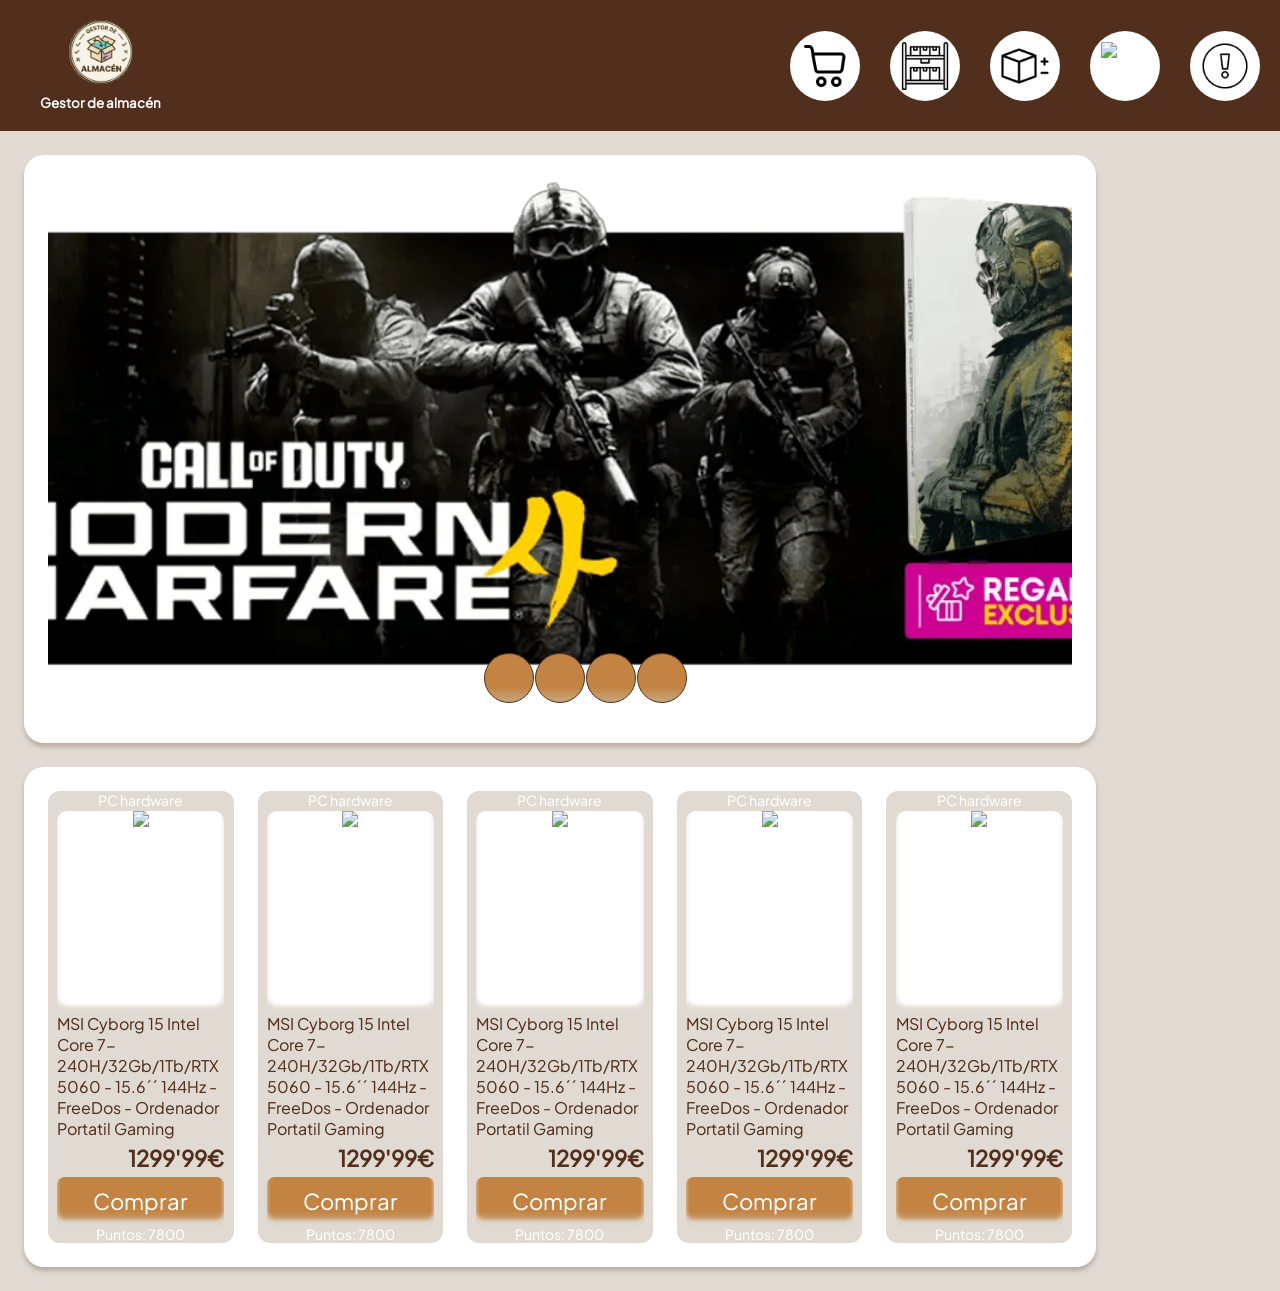
==== commit 5a7299ff: "'intento_merge_1'" ====
--- a/index.html
+++ b/index.html
@@ -9,104 +9,30 @@
         <header>
             <div class="encabezado">
                 <div href="index.html" id="contenedor-logo">
-                    <img src="img/logo-grupal.png" alt="Logo provisional" id="imagen-logo">
+                    <img src="img/logo-provisional.png" alt="Logo provisional" id="imagen-logo">
                     <h5 class="titulo-menu">Gestor de almacén</h5>
                 </div>
 
                 <div class="menu">
                     <ul>
                         <li id="hover-desplegable">
-                            <span class="icon-header"><img src="img/catalogo.svg" alt="Catálogo">
-                                <p>Catálogo</p>
+                            <span class="icon-header"><img src="img/catalogo.png" alt="Catálogo">
                                 <ul id="desplegable">
-                                    <li><h3 a href="catalogo.html">Catálogo</h3></li>
-                                    <hr>
-                                    <li>Televisores</li>
-                                    <img src="img/televisor.svg" alt="Televisores">
-                                    <hr>
-                                    <li>Ordenadores</li>
-                                    <img src="img/computadora.svg" alt="Ordenadores">
-                                    <hr>
-                                    <li>PlayStation</li>
-                                    <img src="img/playStation.svg" alt="PlayStation">
-                                    <hr>
-                                    <li>Xbox</li>
-                                    <img src="img/Xbox.svg" alt="Xbox">
-                                    <hr>
-                                    <li>Nintendo Switch</li>
-                                    <img src="img/nintendo-switch.svg" alt="Nintendo Switch">
-                                    <hr>
-                                    <li>Auriculares</li>
-                                    <img src="img/auriculares.svg" alt="Auriculares">
+                                    <li><h3 href="catalogo.html">Catálogo</h3></li>
+                                    <li>Consolas y videojuegos</li>
+                                    <li>PC Gaming</li>
+                                    <li>Informática</li>
+                                    <li>Smartphones y wearables</li>
+                                    <li>Televisores y sonido</li>
+                                    <li>Merchandising, figuras y juguetes</li>
+                                    <li>Cine y cómics</li>
                                 </ul>
                             </span>
                         </li>
-                        <li><a href="inventario.html" id="icono-inventario"><img src="img/inventario.svg" alt="Inventario"></a><p>Inventario</p></li>
-                        <li><a href="alta.html" id="icono-alta"><img src="img/alta.svg" alt="Altas"></a><p>Alta</p></li>
-                        <li class="elemento-informacion"><a href="#" id="icono-informacion"><img src="img/informacion.svg" alt="Información"></a>
-                            <p>Información</p>
-                            <div class="popup-informacion">
-                                <div class="titulo-imagen" id="logo-grupal">
-                                    <h2>Gestor de almacén</h2>
-                                    <img src="img/logo-grupal.png" alt="Logo provisional">
-                                </div>
-
-                                <hr>
-
-                                <h3>Todo tu almacén, bajo control</h3>
-                                <p>
-                                    Selecciona los productos que quieras y gestiona tu almacén fácilmente. Consulta sus detalles, revisa las existencias y descubre todo lo que necesitas.
-                                </p>
-
-                                <hr>
-
-                                <h3>Funciones principales</h3>
-
-                                <hr>
-
-                                <div class="titulo-imagen">
-                                    <h4>01. Catálogo</h4>
-                                    <img src="img/catalogo.svg" alt="Catálogo">
-                                </div>
-                                <p>Consulta de productos - Productos en cuadrícula con filtros y asignación.</p>
-                    
-                                <hr>
-
-                                <div class="titulo-imagen">
-                                    <h4>02. Inventario</h4>
-                                    <img src="img/inventario.svg" alt="Inventario">
-                                </div>
-                                <p>Busqueda de productos - Estado de cada producto por fila y detalle emergente.</p>
-
-                                <hr>
-
-                                <div class="titulo-imagen">
-                                    <h4>03. Altas</h4>
-                                    <img src="img/alta.svg" alt="Altas">
-                                </div>
-                                <p>Alta de productos - Registro de productos para añadirlos a la carretilla de compra.</p>
-
-                                <hr>
-
-                                <div class="titulo-imagen">
-                                    <h4>03. Menú</h4>
-                                    <img src="img/menu.svg" alt="Menú">
-                                </div>
-                                <p>Ocultar iconos del encabezado - Mostrar iconos al volver a pulsar el menú.</p>
-
-                                <hr>
-
-                                <h3>Créditos</h3>
-                                <p>Ander Fulgencio, Eneko Martín, Arkaitz Jiménez, Aimar Sandoval y Haizea Munoz.</p>
-                            </div>
-                        </li>
-                        <li>
-                            <input type="checkbox" id="activar-menu">
-                            <label for="activar-menu">
-                                <img src="img/menu.svg" alt="Menú">
-                                <p>Menú</p>
-                            </label>
-                        </li>
+                        <li><a href="inventario.html"><img src="img/inventario.png" alt="Inventario"></a><p>Inventario</p></li>
+                        <li><a href="alta.html"><img src="img/alta.png" alt="Altas"></a><p>Alta</p></li>
+                        <li><a href="#"><img src="img/menu.png" alt="Menú"></a><p>Menú</p></li>
+                        <li><a href="#"><img src="img/informacion.png" alt="Información"></a><p>Información</p></li>
                     </ul>
                 </div>
         </header>
@@ -147,10 +73,9 @@
             </div>
             <div class="contenedor" id="contenedor-index">
                 <div class="tarjeta-de-producto">
-                    <div class="etiqueta" id="etiqueta-descuento">DESCUENTO</div>
                     <a class="categoria_producto" id="tarjeta_categoria">PC hardware</a>
                     <div class="fondo_producto">
-                        <img class="img_producto" id="tarjeta_img"src="img/producto1.png"/>
+                        <img class="img_producto" id="tarjeta_img"src="https://media.game.es/COVERV2/3D_L/V1I/V1IN8O.png"/>
                     </div>
                     <p class="nombre_producto" id="tarjeta_nombre">MSI Cyborg 15 Intel Core 7-240H/32Gb/1Tb/RTX 5060 - 15.6´´ 144Hz - FreeDos - Ordenador Portatil Gaming</p>
                     <p class="precio_producto" id="tarjeta_precio">1299'99€</p>
@@ -158,95 +83,47 @@
                     <a class="puntos_producto" id="taejeta_puntos">Puntos: 7800</a>
                 </div>
                 <div class="tarjeta-de-producto">
-                    <div class="etiqueta" id="etiqueta-descuento">DESCUENTO</div>
-                    <a class="categoria_producto" id="tarjeta_categoria">ORDENADORES</a>
+                    <a class="categoria_producto" id="tarjeta_categoria">PC hardware</a>
                     <div class="fondo_producto">
-                        <img class="img_producto" id="tarjeta_img"src="img/producto2.png"/>
+                        <img class="img_producto" id="tarjeta_img"src="https://media.game.es/COVERV2/3D_L/V1I/V1IN8O.png"/>
                     </div>
-                    <p class="nombre_producto" id="tarjeta_nombre">GamePc Pro-A Amd R5-5500/32Gb/1Tb/Rtx 5060Ti/750W/ref Liq. 240/FresDos. W11 sin</p>
-                    <p class="precio_producto" id="tarjeta_precio">1499'99€</p>
+                    <p class="nombre_producto" id="tarjeta_nombre">MSI Cyborg 15 Intel Core 7-240H/32Gb/1Tb/RTX 5060 - 15.6´´ 144Hz - FreeDos - Ordenador Portatil Gaming</p>
+                    <p class="precio_producto" id="tarjeta_precio">1299'99€</p>
                     <button class="comprar_boton" id="tarjeta_comprar">Comprar</button>
-                    <a class="puntos_producto" id="taejeta_puntos">Puntos: 9000</a>
+                    <a class="puntos_producto" id="taejeta_puntos">Puntos: 7800</a>
                 </div>
                 <div class="tarjeta-de-producto">
-                    <a class="categoria_producto" id="tarjeta_categoria">SOFTWARE</a>
+                    <a class="categoria_producto" id="tarjeta_categoria">PC hardware</a>
                     <div class="fondo_producto">
-                        <img class="img_producto" id="tarjeta_img"src="img/producto3.png"/>
+                        <img class="img_producto" id="tarjeta_img"src="https://media.game.es/COVERV2/3D_L/V1I/V1IN8O.png"/>
                     </div>
-                    <p class="nombre_producto" id="tarjeta_nombre">Stellar Blade Complete Steelbook Edition</br></br></br></p>
-                    <p class="precio_producto" id="tarjeta_precio">69'99€</p>
+                    <p class="nombre_producto" id="tarjeta_nombre">MSI Cyborg 15 Intel Core 7-240H/32Gb/1Tb/RTX 5060 - 15.6´´ 144Hz - FreeDos - Ordenador Portatil Gaming</p>
+                    <p class="precio_producto" id="tarjeta_precio">1299'99€</p>
                     <button class="comprar_boton" id="tarjeta_comprar">Comprar</button>
-                    <a class="puntos_producto" id="taejeta_puntos">Puntos: 420</a>
+                    <a class="puntos_producto" id="taejeta_puntos">Puntos: 7800</a>
                 </div>
                 <div class="tarjeta-de-producto">
-                    <a class="categoria_producto" id="tarjeta_categoria">ACCESORIOS</a>
+                    <a class="categoria_producto" id="tarjeta_categoria">PC hardware</a>
                     <div class="fondo_producto">
-                        <img class="img_producto" id="tarjeta_img"src="img/producto4.png"/>
+                        <img class="img_producto" id="tarjeta_img"src="https://media.game.es/COVERV2/3D_L/V1I/V1IN8O.png"/>
                     </div>
-                    <p class="nombre_producto" id="tarjeta_nombre">GAME Racing Pro GT320 Negro-Rojo - Silla Gaming</br></br></br></p>
-                    <p class="precio_producto" id="tarjeta_precio">149'99€</p>
+                    <p class="nombre_producto" id="tarjeta_nombre">MSI Cyborg 15 Intel Core 7-240H/32Gb/1Tb/RTX 5060 - 15.6´´ 144Hz - FreeDos - Ordenador Portatil Gaming</p>
+                    <p class="precio_producto" id="tarjeta_precio">1299'99€</p>
                     <button class="comprar_boton" id="tarjeta_comprar">Comprar</button>
-                    <a class="puntos_producto" id="taejeta_puntos">Puntos: 900</a>
+                    <a class="puntos_producto" id="taejeta_puntos">Puntos: 7800</a>
                 </div>
                 <div class="tarjeta-de-producto">
-                    <div class="etiqueta" id="etiqueta-descuento">DESCUENTO</div>
-                    <a class="categoria_producto" id="tarjeta_categoria">SOFTWARE</a>
+                    <a class="categoria_producto" id="tarjeta_categoria">PC hardware</a>
                     <div class="fondo_producto">
-                        <img class="img_producto" id="tarjeta_img"src="img/producto5.png"/>
+                        <img class="img_producto" id="tarjeta_img"src="https://media.game.es/COVERV2/3D_L/V1I/V1IN8O.png"/>
                     </div>
-                    <p class="nombre_producto" id="tarjeta_nombre">Fire Emblem Fortune´s Weave Nintendo Switch 2</br></br></br></p>
-                    <p class="precio_producto" id="tarjeta_precio">79'99€</p>
+                    <p class="nombre_producto" id="tarjeta_nombre">MSI Cyborg 15 Intel Core 7-240H/32Gb/1Tb/RTX 5060 - 15.6´´ 144Hz - FreeDos - Ordenador Portatil Gaming</p>
+                    <p class="precio_producto" id="tarjeta_precio">1299'99€</p>
                     <button class="comprar_boton" id="tarjeta_comprar">Comprar</button>
-
-                    <a class="puntos_producto" id="tarjeta_puntos">Puntos: 7800</a>
-                    <a class="puntos_producto" id="taejeta_puntos">Puntos: 480</a>
+                    <a class="puntos_producto" id="taejeta_puntos">Puntos: 7800</a>
                 </div>
             </div>
         </main>
-        <footer>
-            <div class="primera-zona">
-                <div class="contenedor-logo-footer">
-                    <div class="titulo-logo-footer">
-                        <img src="img/logo-grupal.png" alt="Logo provisional" id="imagen-logo-footer">
-                        <h2>Gestor de almacén</h2>
-                    </div>
-                    <p>Gestión de productos y control de inventario.</p>
-                </div>
-                <hr>
-                <!-- Navegación e información -->
-                <div class="segunda-zona">
-
-                    <div class="navegacion-footer">
-                        <h2>Navegación</h2>
-                        <a href="index.html">Inicio</a>
-                        <a href="catalogo.html">Catálogo</a>
-                        <a href="inventario.html">Inventario</a>
-                        <a href="alta.html">Alta de productos</a>
-                    </div>
-
-                    <div class="informacion-footer">
-                        <h2>Información</h2>
-                        <p>Proyecto enfocado en la gestión de almacenes, facilitando el control, la organización y la administración de productos.</p>
-                    </div>
-
-                    <div class="creditos-footer">
-                        <h2>Créditos</h2>
-                        <p>Ander Fulgencio</p>
-                        <p>Eneko Martín</p>
-                        <p>Arkaitz Jiménez</p>
-                        <p>Aimar Sandoval</p>
-                        <p>Haizea Muñoz</p>
-                    </div>
-
-                </div>
-
-                <hr>
-
-                <!-- Copyright -->
-                <div class="copyright-footer">
-                    <p>© 2026 Gestor de almacén. Todos los derechos reservados</p>
-                </div>
-            </div>
-        </footer>
+        <footer></footer>
     </body>
 </html>
--- a/css/estilos.css
+++ b/css/estilos.css
@@ -9,7 +9,7 @@
 }
 
 @font-face {
-    font-family: 'plus-jakarta-sans';
+    font-family: 'Plus Jakarta Sans';
     src: url(Fuentes/PlusJakartaSans-VariableFont_wght.ttf);
     font-weight: 430;
     font-style: normal;
@@ -21,27 +21,28 @@
     margin: 0;
 }
 
-h1{
-    font-size: 28px;
-}
-
-h2{
-    font-size: 22px;
-}
-
-p{
-    font-size: 16px;
-}
-
+h1{font-size: 28px;}
+h2{font-size: 22px;}
+p{font-size: 16px;}
 a{
     font-size: 14px;
+    text-decoration: none;
+    color: white;
 }
 
 button{
+    font-family: inherit;
     padding: 24px;
     background: var(--degr_boton);
     border: none;
     border-radius: 8px;
+    color: var(--color_fuentes);
+    font-size: 14px;
+
+    transition: background 0.3s ease, outline 0.3s ease;
+}
+button:hover{
+    background: var(--color_marca);
     color: var(--resaltado_areas);
 }
 button:hover{
@@ -86,7 +87,7 @@
     height: auto;
 }
 
-/* Estilos del Inicio (Index.html - Header) */
+/* ===== HEADER ===== */
 .encabezado {
     background-color: #522F1C;
     padding:20px;
@@ -122,44 +123,10 @@
     margin: 0;
     padding: 0;
 }
-
-/* Ocultar checkbox */
-#activar-menu {
+#desplegable{
     display: none;
-}
-
-
-/* Icono del menú */
-#activar-menu + label {
-    position: relative;
-    cursor: pointer;
-}
-
-#activar-menu + label p{
-    bottom: 43px;
+    position: absolute;
     margin: 0;
-
-}
-
-/* Ocultar los iconos cuando el menú esté activado */
-.menu ul:has(#activar-menu:checked) > li:not(:last-child) {
-    display: none;
-}
-
-#desplegable{
-    display:none;
-    position:absolute;
-    margin:0;
-    list-style:none;
-}
-
-#desplegable h3 {
-    margin:0;
-    margin-top: 20px;
-}
-
-#desplegable img:last-of-type {
-    margin-bottom: 35px;
 }
 .icon-header:hover  #desplegable{
     display: flex;
@@ -169,28 +136,20 @@
     border: var(--color_marca) 2px solid;
     z-index: 100;
     gap: 12px;
+    padding: 12px;
     right: 2vw;
     margin: 32px 0 0;
-    background-color: var(--resaltado_areas);
 }
 #desplegable li{
     width: 100%;
     background: none;
     margin: 0;
     height: auto;
-    color: var(--color_fuentes);
-}
-
-#desplegable hr {
-    width: 100%;
-    border: none;
-    border-top: 1px solid var(--resaltado_iconos);
-    margin: 18px 0;
 }
 
 .menu li img {
-    width: 35px;
-    height: 35px;
+    width: 48px;
+    height: 48px;
     object-fit: contain;
     display: block;
 }
@@ -208,9 +167,7 @@
 .menu li p{
     display: none;
     position:absolute;
-    margin-bottom: 90px;
-}
-
+}
 .menu a {
     display: flex;
     align-items: center;
@@ -219,139 +176,12 @@
 .menu li:hover p{
     background-color: #C6A780;
     display: block;
-}
-
-#hover-desplegable {
-    position: relative;
-    cursor: pointer;
-}
-
-#hover-desplegable .icon-header > p {
-    display: none;
-    position: absolute;
-    bottom: calc(100% - 5px);
-    left: 50%;
-    transform: translateX(-50%);
-    margin: 0;
-    background-color: #C6A780;
-    white-space: nowrap;
-    z-index: 101;
-    cursor: none;
-}
-
-#hover-desplegable:hover .icon-header > p {
-    display: block;
-    cursor: none;
-}
-
-/* Estilos del icono Información (Popover - Header) */
-
-/* Popup de información */
-.elemento-informacion {
-    position: relative;
-}
-
-.popup-informacion {
-    display: none;
-    position: absolute;
-    top: calc(100% + 10px);
-    right: 0;
-    width: 400px;
-    max-width: calc(100vw - 40px);
-    box-sizing: border-box;
-    padding: 16px;
-
-    background-color: var(--resaltado_areas);
-    color: var(--color_fuentes);
-
-    border: 1px solid #D8C8B9;
-    border-radius: 14px;
-    box-shadow: 0 8px 25px #00000030;
-
-    text-align: left;
-    z-index: 1000;
-}
-
-.titulo-imagen{
-    display: flex;
-    justify-content:flex-start;
-    align-items: center;
-    gap:20px;
-}
-
-#logo-grupal img{
-    display: flex;
-    justify-content:flex-start;
-    align-items: center;
-    gap:20px;
-    border-radius:50%;
-}
-
-.titulo-imagen h2,
-.titulo-imagen h4 {
-    margin: 0;
-}
-
-.titulo-imagen img {
-    width: 25px;
-    height: 25px;
-    object-fit: contain;
-    flex-shrink: 0;
-}
-
-.elemento-informacion:hover .popup-informacion,
-.elemento-informacion:focus-within .popup-informacion {
-    display: block;
-}
-
-.menu li .popup-informacion p {
-    display: block;
-    position: static;
-    width: auto;
-    height: auto;
-
-    margin: 10px 0;
-    padding: 0;
-
-    background: transparent;
-    color: var(--color_fuentes);
-
-    font-size: 14px;
-    line-height: 1.6;
-}
-
-.popup-informacion h2,
-.popup-informacion h3 {
-    color: var(--color_marca);
-}
-
-.popup-informacion h2 {
-    margin-top: 0;
-}
-
-.popup-informacion h3 {
-    margin-bottom: 10px;
-}
-
-.popup-informacion hr {
-    border: none;
-    border-top: 1px solid var(--resaltado_iconos);
-    margin: 18px 0;
-}
-
-.elemento-informacion > a {
-    flex-shrink: 0;
-}
-
-.oculto{
-    display:none !important;
 }
 
 /* Estilos del Inicio (Index.html - Header) */
 #contenedor-index{
     width: 80%;
     justify-self: center;
-    padding-top: 50px;
 }
 .carrusel{
     height: 60vh;
@@ -424,6 +254,7 @@
 .slide-btn:focus {
     background-color: var(--color_marca);
 }
+
 /* Estilos del catálogo */
 .cabecera-catalogo{
     display: flex;
@@ -589,10 +420,9 @@
 }
 
 /* ===== COMPONENTES ===== */
-#contenedor-productos{
+ #contenedor-productos{
     width: 60vw;
-}
-
+ }
 .tarjeta-de-producto{
     display: flex;
     flex-direction: column;
@@ -628,7 +458,6 @@
 .nombre_producto{
     width: 90%;
     margin: 0;
-    white-space: pre-wrap;
 }
 .precio_producto{
     font-size: 22px;
@@ -687,20 +516,6 @@
 }
 #agotado:hover{
     background: #FF0000;
-    color: var(--color_marca);
-    font-weight: bold;
-    transform: scale(1.1);
-}
-#etiqueta-descuento{
-    position: relative;
-    background: linear-gradient(to right, var(--color_marca), var(--color_marca) 30%, #D800F4);
-    box-shadow: 0 0 18px #D800F4 inset;
-    right: -60px;
-    top: -12px;
-    margin: -10px;
-}
-#etiqueta-descuento:hover{
-    background: #D800F4;
     color: var(--color_marca);
     font-weight: bold;
     transform: scale(1.1);
@@ -780,121 +595,6 @@
     box-shadow: 0 -5px 4px var(--color_de_fondo) inset;
 }
 
-/* footer */
-footer {
-    font-family: "Plus Jakarta Sans", sans-serif;
-    background-color: var(--color_marca);
-    color: var(--resaltado_areas);
-    padding: 16px;
-}
-
-/* Primera zona: Logo y descripción */
-
-.primera-zona {
-    display: flex;
-    flex-direction: column;
-    gap: 24px;
-}
-
-.contenedor-logo-footer {
-    display: flex;
-    flex-direction: column;
-    gap: 14px;
-}
-
-.titulo-logo-footer {
-    display: flex;
-    flex-direction: row;
-    align-items: center;
-    gap: 10px;
-}
-
-.titulo-logo-footer h2 {
-    margin: 0;
-    color: var(--resaltado_areas);
-}
-
-#imagen-logo-footer {
-    width: 5vw;
-    border-radius: 50%;
-    height: auto;
-}
-
-.contenedor-logo-footer p {
-    margin: 0;
-}
-
-/* Separadores */
-.primera-zona hr {
-    width: 100%;
-    border: none;
-    border-top: 1px solid var(--resaltado_iconos);
-}
-
-/* Segunda zona: Navegación e información */
-
-.segunda-zona {
-    display: flex;
-    flex-direction: row;
-    justify-content: space-around;
-    gap: 24px;
-}
-
-.navegacion-footer,
-.informacion-footer {
-    display: flex;
-    flex-direction: column;
-    gap: 4px;
-}
-
-.informacion-footer p {
-    margin: 0;
-    font-size: 14px;
-    line-height: 1.6;
-    max-width: 280px;
-}
-
-.segunda-zona h2 {
-    margin: 0 0 2px;
-    color: var(--resaltado_areas);
-}
-
-.segunda-zona a {
-    color: var(--resaltado_areas);
-    text-decoration: none;
-    font-size: 16px;
-}
-
-.segunda-zona a:hover {
-    color: var(--resaltado_iconos);
-}
-
-.creditos-footer {
-    display: flex;
-    flex-direction: column;
-    gap: 4px;
-}
-
-.creditos-footer h2 {
-    margin: 0 0 2px;
-}
-
-.creditos-footer p {
-    margin: 0;
-    font-size: 16px;
-}
-
-/* Copyright */
-
-.copyright-footer {
-    text-align: center;
-}
-
-.copyright-footer p {
-    margin: 0;
-    padding-top: 24px;
-}
-
 
 @media (min-width: 600px){
     .filtros{
@@ -915,3 +615,462 @@
         grid-template-columns: repeat(4, 1fr);
     }
 }
+
+
+
+button:active{
+    outline: 3px solid var(--color_marca);
+    background: var(--color_boton);
+    color: var(--color_fuentes);
+}
+
+.boton-secundario{
+    background: var(--resaltado_areas);
+    outline: 3px solid var(--color_marca);
+    color: var(--color_fuentes);
+}
+.boton-secundario:hover{
+    background: var(--color_boton);
+    outline: 3PX solid var(--color_marca);
+    color: var(--resaltado_areas);
+}
+.boton-secundario:active{
+    background: var(--resaltado_areas);
+    outline: 3px solid var(--color_boton);
+    color: var(--color_fuentes);
+}
+
+.contenedor{
+    display: flex;
+    flex-direction: row;
+    background-color: var(--resaltado_areas);
+    padding: 24px;
+    gap: 24px;
+    margin: 24px;
+    border-radius: 20px;
+    box-shadow: 0 4px 4px #522F1C40;
+} 
+
+/* ===== COMPONENTES ===== */
+#contenedor-productos{
+width: 60vw;
+}
+.tarjeta-de-producto{
+    display: flex;
+    flex-direction: column;
+    background-color: var(--color_de_fondo);
+    width: 20vw;
+    aspect-ratio: 1 / 1.5;
+    justify-content: center;
+    align-items: center;
+    color: #522F1C;
+    border-radius: 12px;
+
+    transition: transform 0.3s ease;
+}
+.tarjeta-de-producto:hover{
+    transform: scale(1.05);
+    box-shadow: 0 5px 4px #522F1C40;
+}
+.fondo_producto{
+    background-color: var(--resaltado_areas);
+    width: 90%;
+    height: 200px;
+    display: flex;
+    justify-content: center;
+    align-items: center;
+    box-shadow: 0 -5px 4px var(--color_de_fondo) inset;
+    border: 2px solid var(--color_de_fondo);
+    border-radius: 12px;
+}
+.img_producto{
+    height: 100%;
+    width: auto;
+}
+.nombre_producto{
+    width: 90%;
+    margin: 0;
+}
+.precio_producto{
+    font-size: 22px;
+    font-weight: bold;
+    align-self: flex-end;
+    margin: 5px;
+    margin-right: 5%;
+}
+.comprar_boton{
+    width: 90%;
+    padding: 10px;
+    font-size: 22px;
+    box-shadow: 0 -5px 4px var(--color_de_fondo) inset;
+    color: var(--resaltado_areas);
+}
+.comprar_boton:active{
+    box-shadow: 0 -5px 4px var(--color_marca) inset;
+}
+
+/* ===== ETIQUETAS =====*/
+#contenedor-etiquetas{
+    width: 60vw;
+}
+.etiqueta{
+    background: var(--color_marca);
+    color: var(--resaltado_areas);
+    padding: 10px;
+    border-radius: 8px;
+    width: 7vw;
+    text-align: center;
+    
+    transition: background 0.3s ease, color 0.3s ease, transform 0.3s ease;
+}
+#stock{
+    background: linear-gradient(to right, var(--color_marca), var(--color_marca) 70%, #5C9B51);
+}
+
+#stock:hover{
+    background: #5C9B51;
+    color: var(--color_marca);
+    font-weight: bold;
+    transform: scale(1.1);
+}
+  
+#bajo{
+    background: linear-gradient(to right, var(--color_marca), var(--color_marca) 50%, #FBFF00);
+    box-shadow: 0 0 5px #FBFF00 inset;
+}
+#bajo:hover{
+    background: #FBFF00;
+    color: var(--color_marca);
+    font-weight: bold;
+    transform: scale(1.1);
+}
+#agotado{
+    background: linear-gradient(to right, var(--color_marca), var(--color_marca) 30%, #FF0000);
+    box-shadow: 0 0 18px #FF0000 inset;
+}
+#agotado:hover{
+    background: #FF0000;
+    color: var(--color_marca);
+    font-weight: bold;
+    transform: scale(1.1);
+}
+
+/* ===== FORMULARIO ===== */
+#contenedor-formulario{
+    width: 60vw;
+}
+form{
+    background: var(--color_de_fondo);
+    border-radius: 18px;
+    padding: 24px;
+    display: flex;
+    flex-direction: column;
+    gap: 16px;
+
+    transition: transform 0.3s ease;
+}
+.input_detalles{
+    display: flex;
+    flex-direction: row;
+    gap: 15px;
+}
+.input_descripcion{
+    display: flex;
+    flex-direction: column;
+    flex-basis: 50%;
+    gap: 16px;
+}
+input{
+    display: flex;
+    border: 2px solid var(--resaltado_iconos);
+    background: none;
+    border-radius: 5px;
+    flex-basis: 50%;
+    padding-bottom: 10px;
+    padding-top: 10px;
+}
+label{
+    color: var(--color_marca);
+    flex-basis: 50%;
+}
+.inputs{
+    width: 100%;
+    display: flex;
+    flex-direction: row;
+    gap: 16px;
+}
+#input_imagen{
+    flex-basis: 50%;
+}
+#boton_formulario{
+    padding: 10px;
+    width: 40%;
+    justify-self: center;
+    align-self: center;
+    font-size: 22px;
+    box-shadow: 0 -5px 4px var(--color_de_fondo) inset;
+    color: var(--resaltado_areas);
+}
+#label_nombre{
+    flex-basis: 10%;
+}
+#input_nombre{
+    flex-basis: 90%;
+}
+span{
+    align-items: center;
+}
+#input_imagen{
+    border: none;
+    background: var(--resaltado_areas);
+    box-shadow: 0 -5px 4px var(--color_de_fondo) inset;
+}
+
+@media (max-width: 400px){
+    .tarjeta-de-producto{
+        display: flex;
+        flex-direction: row;
+        width: 90vw;
+        height: 20vh;
+        aspect-ratio: 4 / 1;
+        align-items: center;
+        justify-content: center;
+    }
+    .nombre_producto{
+        display: flex;
+        overflow: hidden;
+        max-height: 50%;
+        flex-basis: 50%;
+    }
+    .fondo_producto{
+        flex-basis: 30%;
+        height: 90%;
+        margin: 0;
+    }
+    .img_producto{
+        width: 100%;
+        height: auto;
+    }
+    .comprar_boton{
+        padding: 0;
+        width: 50%;
+        margin-right: 5%;
+    }
+    .tarjeta_p_descripcion{
+        display: flex;
+        flex-direction: column;
+        align-items: center;
+        justify-content: center;
+        flex-basis: 70%;
+    }
+    .tarjeta_p_datos{
+        display: flex;
+        flex-direction: row;
+        align-items: center;
+        justify-content: center;
+        width: 100%;
+        height: 50%;
+        flex-basis: 50%;
+    }
+    .tarjeta_p_detalles{
+        display: flex;
+        flex-direction: column;
+        align-items: right;
+        justify-content: center;
+        width: 50%;
+        margin-left: 5%;
+    }
+}
+
+img {
+    width: 70px;
+    height: auto;
+}
+
+/* Estilos del catálogo */
+.cabecera-catalogo{
+    display: flex;
+    align-items: center;
+    gap: 24px;
+    padding: 12px 24px;
+    background-color: var(--color_marca);
+    font-family: 'plus-jakarta-sans', sans-serif;
+}
+
+.marca-catalogo{
+    padding: 4px 12px;
+    color: var(--color_marca);
+    background-color: var(--resaltado_iconos);
+    font-size: 20px;
+    font-weight: bold;
+    text-decoration: none;
+}
+
+.cabecera-catalogo nav{
+    display: flex;
+    flex-wrap: wrap;
+    gap: 24px;
+}
+
+.cabecera-catalogo nav a{
+    color: var(--resaltado_areas);
+    text-decoration: none;
+}
+
+.pagina-catalogo{
+    max-width: 1200px;
+    margin: 0 auto;
+    padding: 24px;
+    font-family: 'plus-jakarta-sans', sans-serif;
+}
+
+.pagina-catalogo h1{
+    margin-bottom: 16px;
+}
+
+.zona-filtros,
+.tarjeta-producto{
+    padding: 16px;
+    background-color: var(--resaltado_areas);
+    border: 1px solid var(--resaltado_iconos);
+    border-radius: 8px;
+}
+
+.zona-filtros{
+    margin-bottom: 24px;
+}
+
+.zona-filtros h2{
+    margin-top: 0;
+}
+
+.filtros{
+    display: grid;
+    gap: 12px;
+}
+
+.filtro{
+    padding: 8px;
+    border: 1px solid var(--resaltado_iconos);
+}
+
+.filtro label{
+    display: inline-block;
+    margin: 4px 8px 4px 0;
+}
+
+.rejilla-productos{
+    display: grid;
+    grid-template-columns: 1fr;
+    gap: 16px;
+}
+
+.tarjeta-producto .imagen-producto{
+    display: flex;
+    min-height: 140px;
+    align-items: center;
+    justify-content: center;
+    margin-bottom: 12px;
+    background-color: var(--color_de_fondo);
+    font-size: 56px;
+}
+
+.tarjeta-producto .imagen-producto img{
+    max-width: 100%;
+    max-height: 140px;
+    object-fit: contain;
+}
+
+.tarjeta-producto h3{
+    margin-bottom: 8px;
+    color: var(--color_marca);
+}
+
+.tarjeta-producto p{
+    margin: 8px 0;
+}
+
+.tarjeta-producto .precio-producto{
+    font-size: 20px;
+    font-weight: bold;
+}
+
+.tarjeta-producto .etiqueta-stock{
+    display: inline-block;
+    padding: 4px 8px;
+    background-color: var(--color_de_fondo);
+    border-radius: 12px;
+}
+
+.tarjeta-producto .stock-bajo{
+    background-color: var(--resaltado_iconos);
+}
+
+.tarjeta-producto .agotado{
+    border: 1px solid var(--resaltado_iconos);
+}
+
+.tarjeta-producto > a{
+    display: inline-block;
+    margin-top: 8px;
+    color: var(--color_marca);
+}
+
+.pie-catalogo{
+    padding: 16px 24px;
+    color: var(--resaltado_areas);
+    background-color: var(--color_marca);
+    font-family: 'plus-jakarta-sans', sans-serif;
+}
+
+.pie-catalogo p{
+    margin: 0;
+}
+
+/* Oculta las tarjetas que no coinciden con los filtros marcados. */
+.pagina-catalogo:has(#categoria-consolas:checked) .tarjeta-producto:not(.categoria-consolas),
+.pagina-catalogo:has(#categoria-videojuegos:checked) .tarjeta-producto:not(.categoria-videojuegos),
+.pagina-catalogo:has(#categoria-accesorios:checked) .tarjeta-producto:not(.categoria-accesorios){
+    display: none;
+}
+
+.pagina-catalogo:has(#precio-hasta-75:checked) .tarjeta-producto:not(.precio-hasta-75),
+.pagina-catalogo:has(#precio-mas-75:checked) .tarjeta-producto:not(.precio-mas-75){
+    display: none;
+}
+
+.pagina-catalogo:has(#stock-disponible:checked) .tarjeta-producto:not(.en-stock),
+.pagina-catalogo:has(#stock-bajo:checked) .tarjeta-producto:not(.stock-bajo),
+.pagina-catalogo:has(#stock-agotado:checked) .tarjeta-producto:not(.agotado){
+    display: none;
+}
+
+.pagina-catalogo:has(#plataforma-switch:checked) .tarjeta-producto:not(.plataforma-switch),
+.pagina-catalogo:has(#plataforma-playstation:checked) .tarjeta-producto:not(.plataforma-playstation),
+.pagina-catalogo:has(#plataforma-pc:checked) .tarjeta-producto:not(.plataforma-pc){
+    display: none;
+}
+
+@media (min-width: 600px){
+    .filtros{
+        grid-template-columns: repeat(2, 1fr);
+    }
+
+    .rejilla-productos{
+        grid-template-columns: repeat(2, 1fr);
+    }
+}
+
+@media (min-width: 900px){
+    .filtros{
+        grid-template-columns: repeat(4, 1fr);
+    }
+
+    .rejilla-productos{
+        grid-template-columns: repeat(4, 1fr);
+    }
+}
+
+.boton_add{
+    margin-bottom: 2%;
+}
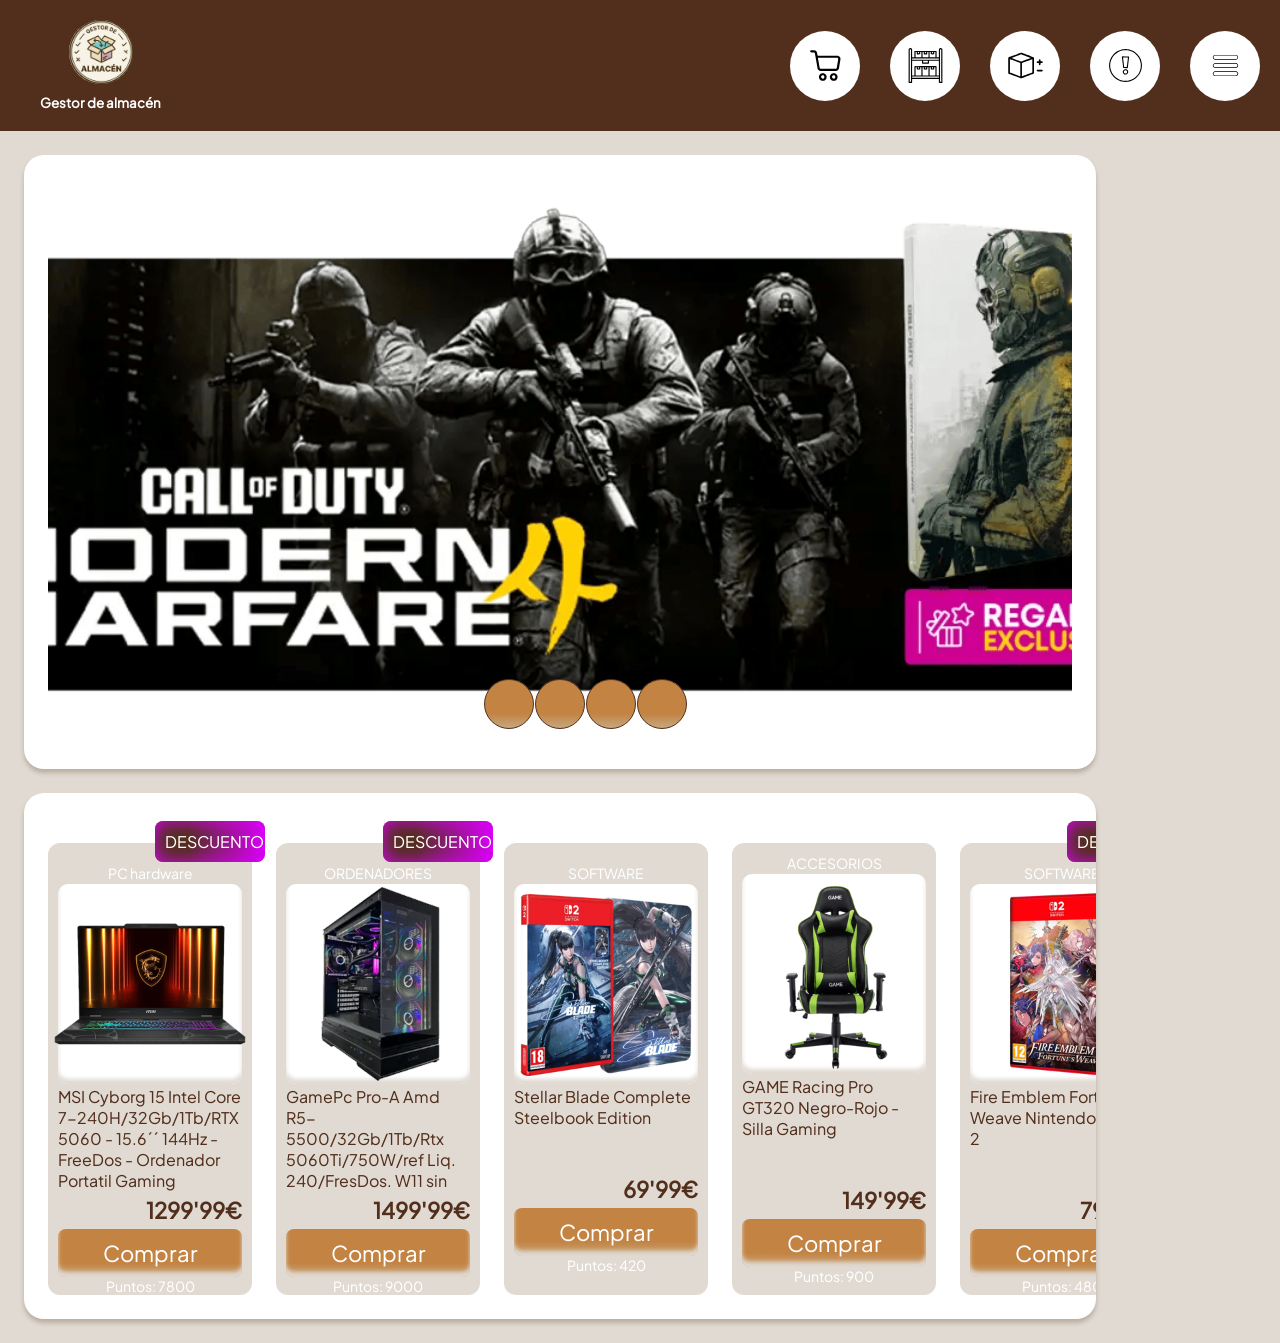
==== commit 8a6a587c: "'arreglo_merge_index'" ====
--- a/index.html
+++ b/index.html
@@ -9,30 +9,104 @@
         <header>
             <div class="encabezado">
                 <div href="index.html" id="contenedor-logo">
-                    <img src="img/logo-provisional.png" alt="Logo provisional" id="imagen-logo">
+                    <img src="img/logo-grupal.png" alt="Logo provisional" id="imagen-logo">
                     <h5 class="titulo-menu">Gestor de almacén</h5>
                 </div>
 
                 <div class="menu">
                     <ul>
                         <li id="hover-desplegable">
-                            <span class="icon-header"><img src="img/catalogo.png" alt="Catálogo">
+                            <span class="icon-header"><img src="img/catalogo.svg" alt="Catálogo">
+                                <p>Catálogo</p>
                                 <ul id="desplegable">
-                                    <li><h3 href="catalogo.html">Catálogo</h3></li>
+                                    <li><h3 a href="catalogo.html">Catálogo</h3></li>
+                                    <hr>
                                     <li>Consolas y videojuegos</li>
+                                    <img src="img/consola-videojuegos.svg" alt="consola-videojuegos">
+                                    <hr>
+                                    <li>PlayStation</li>
+                                    <img src="img/PlayStation.svg" alt="PlayStation">
+                                    <hr>
                                     <li>PC Gaming</li>
-                                    <li>Informática</li>
-                                    <li>Smartphones y wearables</li>
-                                    <li>Televisores y sonido</li>
-                                    <li>Merchandising, figuras y juguetes</li>
-                                    <li>Cine y cómics</li>
+                                    <img src="img/computadora.svg" alt="PC Gaming">
+                                    <hr>
+                                    <li>Xbox</li>
+                                    <img src="img/Xbox.svg" alt="Xbox">
+                                    <hr>
+                                    <li>Televisores</li>
+                                    <img src="img/televisor.svg" alt="Televisores">
+                                    <hr>
+                                    <li>Auriculares</li>
+                                    <img src="img/auriculares.svg" alt="Auriculares">
                                 </ul>
                             </span>
                         </li>
-                        <li><a href="inventario.html"><img src="img/inventario.png" alt="Inventario"></a><p>Inventario</p></li>
-                        <li><a href="alta.html"><img src="img/alta.png" alt="Altas"></a><p>Alta</p></li>
-                        <li><a href="#"><img src="img/menu.png" alt="Menú"></a><p>Menú</p></li>
-                        <li><a href="#"><img src="img/informacion.png" alt="Información"></a><p>Información</p></li>
+                        <li><a href="inventario.html" id="icono-inventario"><img src="img/inventario.svg" alt="Inventario"></a><p>Inventario</p></li>
+                        <li><a href="alta.html" id="icono-alta"><img src="img/alta.svg" alt="Altas"></a><p>Alta</p></li>
+                        <li class="elemento-informacion"><a href="#" id="icono-informacion"><img src="img/informacion.svg" alt="Información"></a>
+                            <p>Información</p>
+                            <div class="popup-informacion">
+                                <div class="titulo-imagen" id="logo-grupal">
+                                    <h2>Gestor de almacén</h2>
+                                    <img src="img/logo-grupal.png" alt="Logo provisional">
+                                </div>
+
+                                <hr>
+
+                                <h3>Todo tu almacén, bajo control</h3>
+                                <p>
+                                    Selecciona los productos que quieras y gestiona tu almacén fácilmente. Consulta sus detalles, revisa las existencias y descubre todo lo que necesitas.
+                                </p>
+
+                                <hr>
+
+                                <h3>Funciones principales</h3>
+
+                                <hr>
+
+                                <div class="titulo-imagen">
+                                    <h4>01. Catálogo</h4>
+                                    <img src="img/catalogo.svg" alt="Catálogo">
+                                </div>
+                                <p>Consulta de productos - Productos en cuadrícula con filtros y asignación.</p>
+                    
+                                <hr>
+
+                                <div class="titulo-imagen">
+                                    <h4>02. Inventario</h4>
+                                    <img src="img/inventario.svg" alt="Inventario">
+                                </div>
+                                <p>Busqueda de productos - Estado de cada producto por fila y detalle emergente.</p>
+
+                                <hr>
+
+                                <div class="titulo-imagen">
+                                    <h4>03. Altas</h4>
+                                    <img src="img/alta.svg" alt="Altas">
+                                </div>
+                                <p>Alta de productos - Registro de productos para añadirlos a la carretilla de compra.</p>
+
+                                <hr>
+
+                                <div class="titulo-imagen">
+                                    <h4>03. Menú</h4>
+                                    <img src="img/menu.svg" alt="Menú">
+                                </div>
+                                <p>Ocultar iconos del encabezado - Mostrar iconos al volver a pulsar el menú.</p>
+
+                                <hr>
+
+                                <h3>Créditos</h3>
+                                <p>Ander Fulgencio, Eneko Martín, Arkaitz Jiménez, Aimar Sandoval y Haizea Munoz.</p>
+                            </div>
+                        </li>
+                        <li>
+                            <input type="checkbox" id="activar-menu">
+                            <label for="activar-menu">
+                                <img src="img/menu.svg" alt="Menú">
+                                <p>Menú</p>
+                            </label>
+                        </li>
                     </ul>
                 </div>
         </header>
@@ -73,9 +147,10 @@
             </div>
             <div class="contenedor" id="contenedor-index">
                 <div class="tarjeta-de-producto">
+                    <div class="etiqueta" id="etiqueta-descuento">DESCUENTO</div>
                     <a class="categoria_producto" id="tarjeta_categoria">PC hardware</a>
                     <div class="fondo_producto">
-                        <img class="img_producto" id="tarjeta_img"src="https://media.game.es/COVERV2/3D_L/V1I/V1IN8O.png"/>
+                        <img class="img_producto" id="tarjeta_img"src="img/producto1.png"/>
                     </div>
                     <p class="nombre_producto" id="tarjeta_nombre">MSI Cyborg 15 Intel Core 7-240H/32Gb/1Tb/RTX 5060 - 15.6´´ 144Hz - FreeDos - Ordenador Portatil Gaming</p>
                     <p class="precio_producto" id="tarjeta_precio">1299'99€</p>
@@ -83,44 +158,46 @@
                     <a class="puntos_producto" id="taejeta_puntos">Puntos: 7800</a>
                 </div>
                 <div class="tarjeta-de-producto">
-                    <a class="categoria_producto" id="tarjeta_categoria">PC hardware</a>
-                    <div class="fondo_producto">
-                        <img class="img_producto" id="tarjeta_img"src="https://media.game.es/COVERV2/3D_L/V1I/V1IN8O.png"/>
-                    </div>
-                    <p class="nombre_producto" id="tarjeta_nombre">MSI Cyborg 15 Intel Core 7-240H/32Gb/1Tb/RTX 5060 - 15.6´´ 144Hz - FreeDos - Ordenador Portatil Gaming</p>
-                    <p class="precio_producto" id="tarjeta_precio">1299'99€</p>
-                    <button class="comprar_boton" id="tarjeta_comprar">Comprar</button>
-                    <a class="puntos_producto" id="taejeta_puntos">Puntos: 7800</a>
-                </div>
-                <div class="tarjeta-de-producto">
-                    <a class="categoria_producto" id="tarjeta_categoria">PC hardware</a>
-                    <div class="fondo_producto">
-                        <img class="img_producto" id="tarjeta_img"src="https://media.game.es/COVERV2/3D_L/V1I/V1IN8O.png"/>
-                    </div>
-                    <p class="nombre_producto" id="tarjeta_nombre">MSI Cyborg 15 Intel Core 7-240H/32Gb/1Tb/RTX 5060 - 15.6´´ 144Hz - FreeDos - Ordenador Portatil Gaming</p>
-                    <p class="precio_producto" id="tarjeta_precio">1299'99€</p>
-                    <button class="comprar_boton" id="tarjeta_comprar">Comprar</button>
-                    <a class="puntos_producto" id="taejeta_puntos">Puntos: 7800</a>
-                </div>
-                <div class="tarjeta-de-producto">
-                    <a class="categoria_producto" id="tarjeta_categoria">PC hardware</a>
-                    <div class="fondo_producto">
-                        <img class="img_producto" id="tarjeta_img"src="https://media.game.es/COVERV2/3D_L/V1I/V1IN8O.png"/>
-                    </div>
-                    <p class="nombre_producto" id="tarjeta_nombre">MSI Cyborg 15 Intel Core 7-240H/32Gb/1Tb/RTX 5060 - 15.6´´ 144Hz - FreeDos - Ordenador Portatil Gaming</p>
-                    <p class="precio_producto" id="tarjeta_precio">1299'99€</p>
-                    <button class="comprar_boton" id="tarjeta_comprar">Comprar</button>
-                    <a class="puntos_producto" id="taejeta_puntos">Puntos: 7800</a>
-                </div>
-                <div class="tarjeta-de-producto">
-                    <a class="categoria_producto" id="tarjeta_categoria">PC hardware</a>
-                    <div class="fondo_producto">
-                        <img class="img_producto" id="tarjeta_img"src="https://media.game.es/COVERV2/3D_L/V1I/V1IN8O.png"/>
-                    </div>
-                    <p class="nombre_producto" id="tarjeta_nombre">MSI Cyborg 15 Intel Core 7-240H/32Gb/1Tb/RTX 5060 - 15.6´´ 144Hz - FreeDos - Ordenador Portatil Gaming</p>
-                    <p class="precio_producto" id="tarjeta_precio">1299'99€</p>
-                    <button class="comprar_boton" id="tarjeta_comprar">Comprar</button>
-                    <a class="puntos_producto" id="taejeta_puntos">Puntos: 7800</a>
+                    <div class="etiqueta" id="etiqueta-descuento">DESCUENTO</div>
+                    <a class="categoria_producto" id="tarjeta_categoria">ORDENADORES</a>
+                    <div class="fondo_producto">
+                        <img class="img_producto" id="tarjeta_img"src="img/producto2.png"/>
+                    </div>
+                    <p class="nombre_producto" id="tarjeta_nombre">GamePc Pro-A Amd R5-5500/32Gb/1Tb/Rtx 5060Ti/750W/ref Liq. 240/FresDos. W11 sin</p>
+                    <p class="precio_producto" id="tarjeta_precio">1499'99€</p>
+                    <button class="comprar_boton" id="tarjeta_comprar">Comprar</button>
+                    <a class="puntos_producto" id="taejeta_puntos">Puntos: 9000</a>
+                </div>
+                <div class="tarjeta-de-producto">
+                    <a class="categoria_producto" id="tarjeta_categoria">SOFTWARE</a>
+                    <div class="fondo_producto">
+                        <img class="img_producto" id="tarjeta_img"src="img/producto3.png"/>
+                    </div>
+                    <p class="nombre_producto" id="tarjeta_nombre">Stellar Blade Complete Steelbook Edition</br></br></br></p>
+                    <p class="precio_producto" id="tarjeta_precio">69'99€</p>
+                    <button class="comprar_boton" id="tarjeta_comprar">Comprar</button>
+                    <a class="puntos_producto" id="taejeta_puntos">Puntos: 420</a>
+                </div>
+                <div class="tarjeta-de-producto">
+                    <a class="categoria_producto" id="tarjeta_categoria">ACCESORIOS</a>
+                    <div class="fondo_producto">
+                        <img class="img_producto" id="tarjeta_img"src="img/producto4.png"/>
+                    </div>
+                    <p class="nombre_producto" id="tarjeta_nombre">GAME Racing Pro GT320 Negro-Rojo - Silla Gaming</br></br></br></p>
+                    <p class="precio_producto" id="tarjeta_precio">149'99€</p>
+                    <button class="comprar_boton" id="tarjeta_comprar">Comprar</button>
+                    <a class="puntos_producto" id="taejeta_puntos">Puntos: 900</a>
+                </div>
+                <div class="tarjeta-de-producto">
+                    <div class="etiqueta" id="etiqueta-descuento">DESCUENTO</div>
+                    <a class="categoria_producto" id="tarjeta_categoria">SOFTWARE</a>
+                    <div class="fondo_producto">
+                        <img class="img_producto" id="tarjeta_img"src="img/producto5.png"/>
+                    </div>
+                    <p class="nombre_producto" id="tarjeta_nombre">Fire Emblem Fortune´s Weave Nintendo Switch 2</br></br></br></p>
+                    <p class="precio_producto" id="tarjeta_precio">79'99€</p>
+                    <button class="comprar_boton" id="tarjeta_comprar">Comprar</button>
+                    <a class="puntos_producto" id="taejeta_puntos">Puntos: 480</a>
                 </div>
             </div>
         </main>
--- a/css/estilos.css
+++ b/css/estilos.css
@@ -123,10 +123,37 @@
     margin: 0;
     padding: 0;
 }
+	
+/* Ocultar checkbox */
+#activar-menu {
+    display: none;
+}
+/* Icono del menú */
+#activar-menu + label {
+    position: relative;
+    cursor: pointer;
+}
+#activar-menu + label p{
+    bottom: 43px;
+    margin: 0;
+}
+/* Ocultar los iconos cuando el menú esté activado */
+.menu ul:has(#activar-menu:checked) > li:not(:last-child) {
+    display: none;
+}
+
 #desplegable{
     display: none;
     position: absolute;
     margin: 0;
+    list-style:none;
+}
+#desplegable h3 {
+    margin:0;
+    margin-top: 20px;
+}
+#desplegable img:last-of-type {
+    margin-bottom: 35px;
 }
 .icon-header:hover  #desplegable{
     display: flex;
@@ -136,20 +163,28 @@
     border: var(--color_marca) 2px solid;
     z-index: 100;
     gap: 12px;
-    padding: 12px;
+    /*padding: 12px;*/
     right: 2vw;
     margin: 32px 0 0;
+    background-color: var(--resaltado_areas);
 }
 #desplegable li{
     width: 100%;
     background: none;
     margin: 0;
     height: auto;
+    color: var(--color_fuentes);
+}
+#desplegable hr {
+    width: 100%;
+    border: none;
+    border-top: 1px solid var(--resaltado_iconos);
+    margin: 18px 0;
 }
 
 .menu li img {
-    width: 48px;
-    height: 48px;
+    width: 35px;
+    height: 35px;
     object-fit: contain;
     display: block;
 }
@@ -167,6 +202,7 @@
 .menu li p{
     display: none;
     position:absolute;
+    margin-bottom: 90px;
 }
 .menu a {
     display: flex;
@@ -176,12 +212,114 @@
 .menu li:hover p{
     background-color: #C6A780;
     display: block;
+}
+
+#hover-desplegable {
+    position: relative;
+    cursor:pointer;
+}
+#hover-desplegable .icon-header > p {
+    display: none;
+    position: absolute;
+    bottom: calc(100% - 5px);
+    left: 50%;
+    transform: translateX(-50%);
+    margin: 0;
+    background-color: #C6A780;
+    white-space: nowrap;
+    z-index: 101;
+}
+#hover-desplegable:hover .icon-header > p {
+    display: block;
+}
+/* Estilos del icono Información (Popover - Header) */
+/* Popup de información */
+.elemento-informacion {
+    position: relative;
+}
+.popup-informacion {
+    display: none;
+    position: absolute;
+    top: calc(100% + 10px);
+    right: 0;
+    width: 400px;
+    max-width: calc(100vw - 40px);
+    box-sizing: border-box;
+    padding: 16px;
+    background-color: var(--resaltado_areas);
+    color: var(--color_fuentes);
+    border: 1px solid #D8C8B9;
+    border-radius: 14px;
+    box-shadow: 0 8px 25px #00000030;
+    text-align: left;
+    z-index: 1000;
+}
+.titulo-imagen{
+    display: flex;
+    justify-content:flex-start;
+    align-items: center;
+    gap:20px;
+}
+#logo-grupal img{
+    display: flex;
+    justify-content:flex-start;
+    align-items: center;
+    gap:20px;
+    border-radius:50%;
+}
+.titulo-imagen h2,
+.titulo-imagen h4 {
+    margin: 0;
+}
+.titulo-imagen img {
+    width: 25px;
+    height: 25px;
+    object-fit: contain;
+    flex-shrink: 0;
+}
+.elemento-informacion:hover .popup-informacion,
+.elemento-informacion:focus-within .popup-informacion {
+    display: block;
+}
+.menu li .popup-informacion p {
+    display: block;
+    position: static;
+    width: auto;
+    height: auto;
+    margin: 10px 0;
+    padding: 0;
+    background: transparent;
+    color: var(--color_fuentes);
+    font-size: 14px;
+    line-height: 1.6;
+}
+.popup-informacion h2,
+.popup-informacion h3 {
+    color: var(--color_marca);
+}
+.popup-informacion h2 {
+    margin-top: 0;
+}
+.popup-informacion h3 {
+    margin-bottom: 10px;
+}
+.popup-informacion hr {
+    border: none;
+    border-top: 1px solid var(--resaltado_iconos);
+    margin: 18px 0;
+}
+.elemento-informacion > a {
+    flex-shrink: 0;
+}
+.oculto{
+    display:none !important;
 }
 
 /* Estilos del Inicio (Index.html - Header) */
 #contenedor-index{
     width: 80%;
     justify-self: center;
+    padding-top: 50px;
 }
 .carrusel{
     height: 60vh;
@@ -458,6 +596,7 @@
 .nombre_producto{
     width: 90%;
     margin: 0;
+    white-space: pre-wrap;
 }
 .precio_producto{
     font-size: 22px;
@@ -519,6 +658,20 @@
     color: var(--color_marca);
     font-weight: bold;
     transform: scale(1.1);
+        color: var(--color_marca);
+    font-weight: bold;
+    transform: scale(1.1);
+}
+#etiqueta-descuento{
+    position: relative;
+    background: linear-gradient(to right, var(--color_marca), var(--color_marca) 30%, #D800F4);
+    box-shadow: 0 0 18px #D800F4 inset;
+    right: -60px;
+    top: -12px;
+    margin: -10px;
+}
+#etiqueta-descuento:hover{
+    background: #D800F4;
 }
 
 /* ===== FORMULARIO ===== */
@@ -1071,6 +1224,15 @@
     }
 }
 
+<<<<<<< HEAD
+.boton {
+    padding: 24px;
+    background: var(--degr_boton);
+    border: none;
+    border-radius: 8px;
+    color: var(--resaltado_areas);
+=======
 .boton_add{
     margin-bottom: 2%;
+>>>>>>> 5a7299ffa56ac31df8420e4798f8991f691d937a
 }
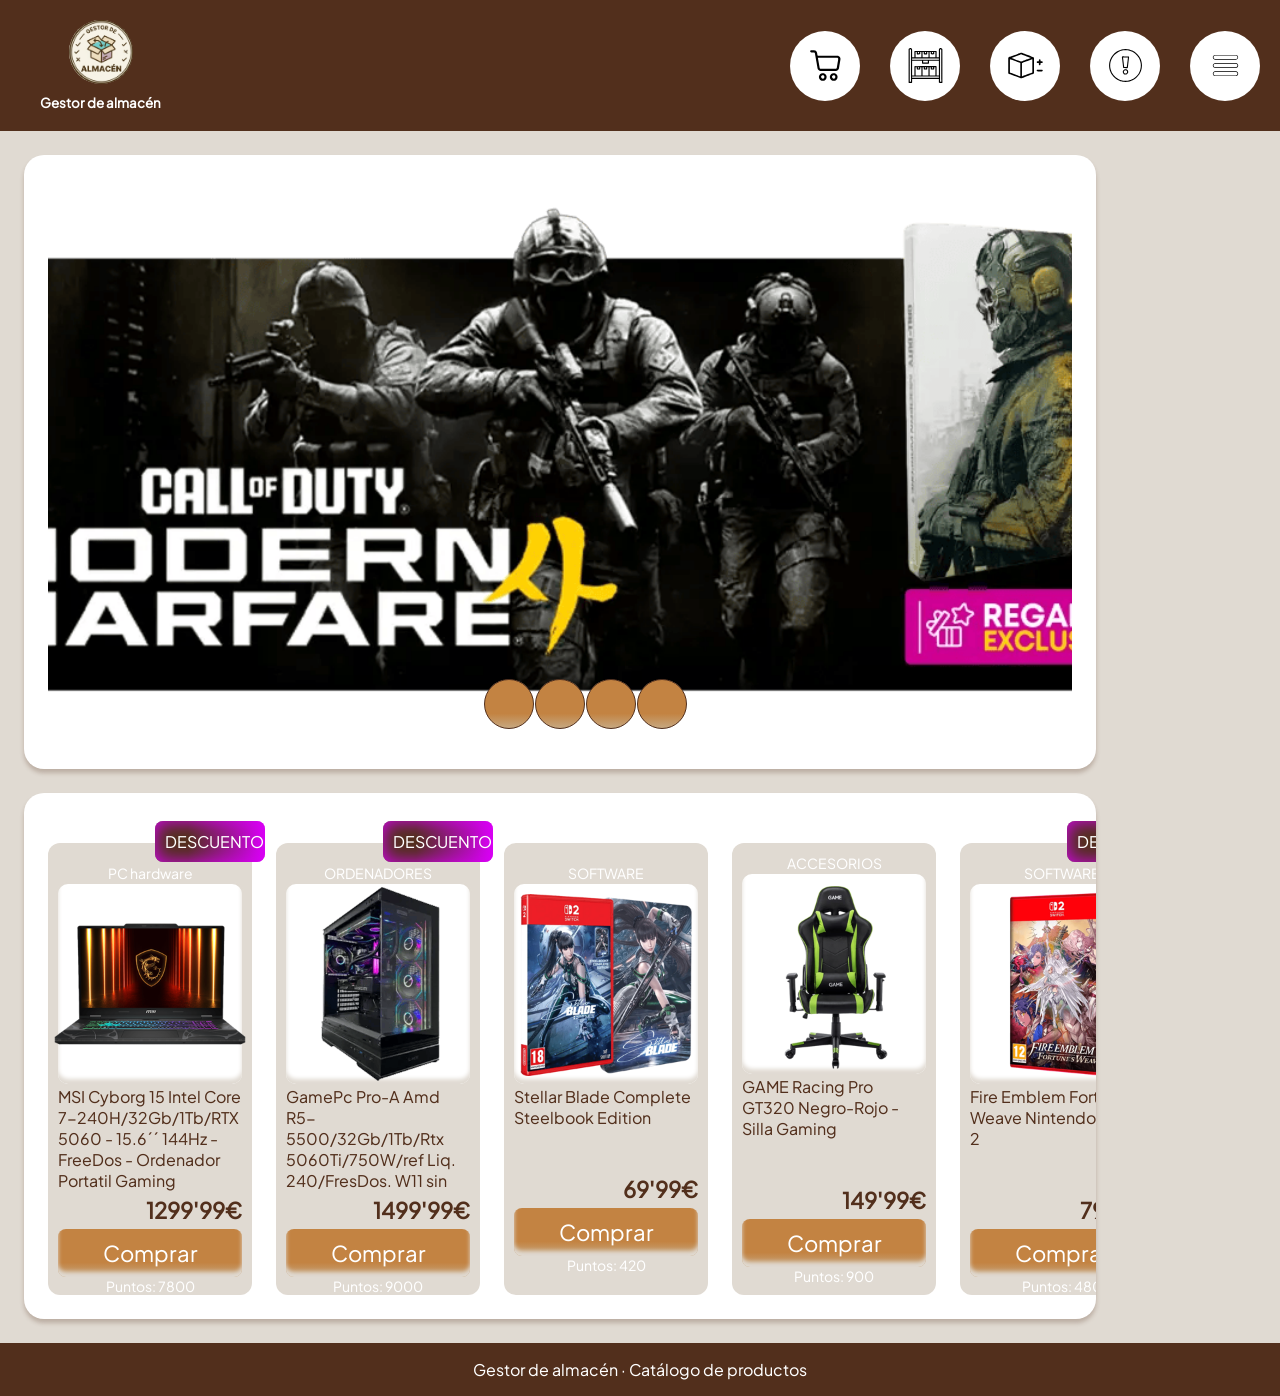
==== commit 3c45cbba: "Cambios principales en Catálogo + ajustes simples alta e index" ====
--- a/index.html
+++ b/index.html
@@ -16,30 +16,25 @@
                 <div class="menu">
                     <ul>
                         <li id="hover-desplegable">
-                            <span class="icon-header"><img src="img/catalogo.svg" alt="Catálogo">
+                            <a class="icon-header" href="catalogo.html" aria-label="Ir al catálogo">
+                                <img src="img/catalogo.svg" alt="">
                                 <p>Catálogo</p>
-                                <ul id="desplegable">
-                                    <li><h3 a href="catalogo.html">Catálogo</h3></li>
-                                    <hr>
-                                    <li>Consolas y videojuegos</li>
-                                    <img src="img/consola-videojuegos.svg" alt="consola-videojuegos">
-                                    <hr>
-                                    <li>PlayStation</li>
-                                    <img src="img/PlayStation.svg" alt="PlayStation">
-                                    <hr>
-                                    <li>PC Gaming</li>
-                                    <img src="img/computadora.svg" alt="PC Gaming">
-                                    <hr>
-                                    <li>Xbox</li>
-                                    <img src="img/Xbox.svg" alt="Xbox">
-                                    <hr>
-                                    <li>Televisores</li>
-                                    <img src="img/televisor.svg" alt="Televisores">
-                                    <hr>
-                                    <li>Auriculares</li>
-                                    <img src="img/auriculares.svg" alt="Auriculares">
-                                </ul>
-                            </span>
+                            </a>
+                            <ul id="desplegable">
+                                <li><h3><a href="catalogo.html">Catálogo</a></h3></li>
+                                <hr>
+                                <li><a href="catalogo.html#categoria-consolas">Consolas y videojuegos</a><img src="img/consola-videojuegos.svg" alt=""></li>
+                                <hr>
+                                <li><a href="catalogo.html#categoria-playstation">PlayStation</a><img src="img/PlayStation.svg" alt=""></li>
+                                <hr>
+                                <li><a href="catalogo.html#categoria-pc-gaming">PC Gaming</a><img src="img/computadora.svg" alt=""></li>
+                                <hr>
+                                <li><a href="catalogo.html#categoria-xbox">Xbox</a><img src="img/Xbox.svg" alt=""></li>
+                                <hr>
+                                <li><a href="catalogo.html#categoria-televisores">Televisores</a><img src="img/televisor.svg" alt=""></li>
+                                <hr>
+                                <li><a href="catalogo.html#categoria-auriculares">Auriculares</a><img src="img/auriculares.svg" alt=""></li>
+                            </ul>
                         </li>
                         <li><a href="inventario.html" id="icono-inventario"><img src="img/inventario.svg" alt="Inventario"></a><p>Inventario</p></li>
                         <li><a href="alta.html" id="icono-alta"><img src="img/alta.svg" alt="Altas"></a><p>Alta</p></li>
@@ -124,22 +119,22 @@
                             <div class="slide">
                                 <img class="slide-img"
                                     src="img/carrusel1.png" 
-                                    alt="Image 1">
+                                    alt="Oferta 1 del carrusel">
                             </div>
                             <div class="slide">
                                 <img class="slide-img"
                                     src="img/carrusel2.png"
-                                    alt="Image 2">
+                                    alt="Oferta 2 del carrusel">
                             </div>
                             <div class="slide">
                                 <img class="slide-img"
                                     src="img/carrusel3.png"
-                                    alt="Image 3">
+                                    alt="Oferta 3 del carrusel">
                             </div>
                             <div class="slide">
                                 <img class="slide-img"
                                     src="img/carrusel4.png"
-                                    alt="Image 4">
+                                    alt="Oferta 4 del carrusel">
                             </div>
                         </div>
                     </div>
@@ -150,7 +145,7 @@
                     <div class="etiqueta" id="etiqueta-descuento">DESCUENTO</div>
                     <a class="categoria_producto" id="tarjeta_categoria">PC hardware</a>
                     <div class="fondo_producto">
-                        <img class="img_producto" id="tarjeta_img"src="img/producto1.png"/>
+                        <img class="img_producto" id="tarjeta_img" src="img/producto1.png" alt="Ordenador portátil"/>
                     </div>
                     <p class="nombre_producto" id="tarjeta_nombre">MSI Cyborg 15 Intel Core 7-240H/32Gb/1Tb/RTX 5060 - 15.6´´ 144Hz - FreeDos - Ordenador Portatil Gaming</p>
                     <p class="precio_producto" id="tarjeta_precio">1299'99€</p>
@@ -161,7 +156,7 @@
                     <div class="etiqueta" id="etiqueta-descuento">DESCUENTO</div>
                     <a class="categoria_producto" id="tarjeta_categoria">ORDENADORES</a>
                     <div class="fondo_producto">
-                        <img class="img_producto" id="tarjeta_img"src="img/producto2.png"/>
+                        <img class="img_producto" id="tarjeta_img" src="img/producto2.png" alt="Torre de ordenador"/>
                     </div>
                     <p class="nombre_producto" id="tarjeta_nombre">GamePc Pro-A Amd R5-5500/32Gb/1Tb/Rtx 5060Ti/750W/ref Liq. 240/FresDos. W11 sin</p>
                     <p class="precio_producto" id="tarjeta_precio">1499'99€</p>
@@ -171,7 +166,7 @@
                 <div class="tarjeta-de-producto">
                     <a class="categoria_producto" id="tarjeta_categoria">SOFTWARE</a>
                     <div class="fondo_producto">
-                        <img class="img_producto" id="tarjeta_img"src="img/producto3.png"/>
+                        <img class="img_producto" id="tarjeta_img" src="img/producto3.png" alt="Juego de la switch 1"/>
                     </div>
                     <p class="nombre_producto" id="tarjeta_nombre">Stellar Blade Complete Steelbook Edition</br></br></br></p>
                     <p class="precio_producto" id="tarjeta_precio">69'99€</p>
@@ -181,7 +176,7 @@
                 <div class="tarjeta-de-producto">
                     <a class="categoria_producto" id="tarjeta_categoria">ACCESORIOS</a>
                     <div class="fondo_producto">
-                        <img class="img_producto" id="tarjeta_img"src="img/producto4.png"/>
+                        <img class="img_producto" id="tarjeta_img" src="img/producto4.png" alt="Silla ergonómica"/>
                     </div>
                     <p class="nombre_producto" id="tarjeta_nombre">GAME Racing Pro GT320 Negro-Rojo - Silla Gaming</br></br></br></p>
                     <p class="precio_producto" id="tarjeta_precio">149'99€</p>
@@ -192,7 +187,7 @@
                     <div class="etiqueta" id="etiqueta-descuento">DESCUENTO</div>
                     <a class="categoria_producto" id="tarjeta_categoria">SOFTWARE</a>
                     <div class="fondo_producto">
-                        <img class="img_producto" id="tarjeta_img"src="img/producto5.png"/>
+                        <img class="img_producto" id="tarjeta_img" src="img/producto5.png" alt="Juego switch 2"/>
                     </div>
                     <p class="nombre_producto" id="tarjeta_nombre">Fire Emblem Fortune´s Weave Nintendo Switch 2</br></br></br></p>
                     <p class="precio_producto" id="tarjeta_precio">79'99€</p>
@@ -201,6 +196,8 @@
                 </div>
             </div>
         </main>
-        <footer></footer>
+        <footer class="pie-pagina">
+            <p>Gestor de almacén · Catálogo de productos</p>
+        </footer>
     </body>
 </html>
--- a/css/estilos.css
+++ b/css/estilos.css
@@ -1,11 +1,30 @@
 :root{
+    --fuente-principal: "Plus Jakarta Sans", sans-serif;
+    --fuente-titulos: "Plus Jakarta Sans", sans-serif;
+    --espaciado-xs: 0.5rem;
+    --espaciado-sm: 1rem;
+    --espaciado-md: 1.5rem;
+    --espaciado-lg: 2rem;
     --color_de_fondo: #E0DAD2;
     --resaltado_areas: #FFFFFF;
     --resaltado_iconos: #C6A780;
     --color_marca: #522F1C;
     --color_fuentes: #0F0F0F;
     --color_boton: #C38342;
-    --degr_boton: linear-gradient(to bottom, var(--color_boton), var(--color_boton) 70%, var(--resaltado_iconos))
+    --degr_boton: linear-gradient(to bottom, var(--color_boton), var(--color_boton) 70%, var(--resaltado_iconos));
+
+    --color_sombra: #522F1C40;
+    --verde_stock: #5C9B51;
+    --amarillo_bajo: #FBFF00;
+    --rojo_agotado: #FF0000;
+    --morado_descuento: #D800F4;
+    --fondo-imagen-producto: #F7F5F2;
+    --fondo-stock: #E5F0E3;
+    --color-stock: #315B2A;
+    --fondo-stock-bajo: #FFF1CF;
+    --color-stock-bajo: #76520A;
+    --fondo-stock-agotado: #F7DEDA;
+    --color-stock-agotado: #842D22;
 }
 
 @font-face {
@@ -16,7 +35,7 @@
 }
 
 html, body{
-    font-family: "Plus Jakarta Sans", sans-serif;
+    font-family: var(--fuente-principal);
     background-color: var(--color_de_fondo);
     margin: 0;
 }
@@ -78,7 +97,7 @@
     gap: 24px;
     margin: 24px;
     border-radius: 20px;
-    box-shadow: 0 4px 4px #522F1C40;
+    box-shadow: 0 4px 4px var(--color_sombra);
     overflow: hidden;
 }
 
@@ -89,7 +108,7 @@
 
 /* ===== HEADER ===== */
 .encabezado {
-    background-color: #522F1C;
+    background-color: var(--color_marca);
     padding:20px;
     display:flex;
     align-items: center;
@@ -145,41 +164,68 @@
 #desplegable{
     display: none;
     position: absolute;
+    top: calc(100% + 8px);
+    left: 0;
+    box-sizing: border-box;
+    width: min(320px, calc(100vw - 48px));
     margin: 0;
+    padding: 8px;
     list-style:none;
-}
-#desplegable h3 {
-    margin:0;
-    margin-top: 20px;
-}
-#desplegable img:last-of-type {
-    margin-bottom: 35px;
-}
-.icon-header:hover  #desplegable{
+    border: 2px solid var(--color_marca);
+    border-radius: 10px;
+    background-color: var(--resaltado_areas);
+    box-shadow: 0 8px 20px var(--color_sombra);
+}
+.icon-header:hover #desplegable,
+#hover-desplegable:hover #desplegable{
     display: flex;
     flex-direction: column;
-    width: 30vw;
-    background: var(--resaltado_iconos);
-    border: var(--color_marca) 2px solid;
+    align-items: stretch;
+    gap: 0;
     z-index: 100;
+}
+#desplegable > li{
+    display: flex;
+    align-items: center;
+    justify-content: space-between;
     gap: 12px;
-    /*padding: 12px;*/
-    right: 2vw;
-    margin: 32px 0 0;
-    background-color: var(--resaltado_areas);
-}
-#desplegable li{
-    width: 100%;
+    width: auto;
+    max-width: none;
+    height: auto;
+    padding: 10px 12px;
+    border-radius: 6px;
     background: none;
+    color: var(--color_fuentes);
+    text-align: left;
+}
+#desplegable > li > a{
+    flex: 1;
+    color: var(--color_marca);
+    font-size: 14px;
+    font-weight: 400;
+}
+#desplegable > li:first-child{
+    justify-content: flex-start;
+    padding-top: 8px;
+    padding-bottom: 8px;
+}
+#desplegable h3{
     margin: 0;
-    height: auto;
-    color: var(--color_fuentes);
-}
-#desplegable hr {
-    width: 100%;
-    border: none;
+    font-size: 16px;
+}
+#desplegable > li > img{
+    flex: 0 0 auto;
+    width: 24px;
+    height: 24px;
+    object-fit: contain;
+}
+#desplegable a{
+    color: var(--color_marca);
+    font-size: 15px;
+    font-weight: 600;
+}
+#desplegable > li + li {
     border-top: 1px solid var(--resaltado_iconos);
-    margin: 18px 0;
 }
 
 .menu li img {
@@ -210,7 +256,7 @@
 }
 
 .menu li:hover p{
-    background-color: #C6A780;
+    background-color: var(--resaltado_iconos);
     display: block;
 }
 
@@ -225,7 +271,7 @@
     left: 50%;
     transform: translateX(-50%);
     margin: 0;
-    background-color: #C6A780;
+    background-color: var(--resaltado_iconos);
     white-space: nowrap;
     z-index: 101;
 }
@@ -248,9 +294,9 @@
     padding: 16px;
     background-color: var(--resaltado_areas);
     color: var(--color_fuentes);
-    border: 1px solid #D8C8B9;
+    border: 1px solid var(--resaltado_iconos);
     border-radius: 14px;
-    box-shadow: 0 8px 25px #00000030;
+    box-shadow: 0 8px 25px var(--color_sombra);
     text-align: left;
     z-index: 1000;
 }
@@ -393,170 +439,6 @@
     background-color: var(--color_marca);
 }
 
-/* Estilos del catálogo */
-.cabecera-catalogo{
-    display: flex;
-    align-items: center;
-    gap: 24px;
-    padding: 12px 24px;
-    background-color: var(--color_marca);
-    font-family: 'plus-jakarta-sans', sans-serif;
-}
-
-.marca-catalogo{
-    padding: 4px 12px;
-    color: var(--color_marca);
-    background-color: var(--resaltado_iconos);
-    font-size: 20px;
-    font-weight: bold;
-    text-decoration: none;
-}
-
-.cabecera-catalogo nav{
-    display: flex;
-    flex-wrap: wrap;
-    gap: 24px;
-}
-
-.cabecera-catalogo nav a{
-    color: var(--resaltado_areas);
-    text-decoration: none;
-}
-
-.pagina-catalogo{
-    max-width: 1200px;
-    margin: 0 auto;
-    padding: 24px;
-    font-family: 'plus-jakarta-sans', sans-serif;
-}
-
-.pagina-catalogo h1{
-    margin-bottom: 16px;
-}
-
-.zona-filtros,
-.tarjeta-producto{
-    padding: 16px;
-    background-color: var(--resaltado_areas);
-    border: 1px solid var(--resaltado_iconos);
-    border-radius: 8px;
-}
-
-.zona-filtros{
-    margin-bottom: 24px;
-}
-
-.zona-filtros h2{
-    margin-top: 0;
-}
-
-.filtros{
-    display: grid;
-    gap: 12px;
-}
-
-.filtro{
-    padding: 8px;
-    border: 1px solid var(--resaltado_iconos);
-}
-
-.filtro label{
-    display: inline-block;
-    margin: 4px 8px 4px 0;
-}
-
-.rejilla-productos{
-    display: grid;
-    grid-template-columns: 1fr;
-    gap: 16px;
-}
-
-.tarjeta-producto .imagen-producto{
-    display: flex;
-    min-height: 140px;
-    align-items: center;
-    justify-content: center;
-    margin-bottom: 12px;
-    background-color: var(--color_de_fondo);
-    font-size: 56px;
-}
-
-.tarjeta-producto .imagen-producto img{
-    max-width: 100%;
-    max-height: 140px;
-    object-fit: contain;
-}
-
-.tarjeta-producto h3{
-    margin-bottom: 8px;
-    color: var(--color_marca);
-}
-
-.tarjeta-producto p{
-    margin: 8px 0;
-}
-
-.tarjeta-producto .precio-producto{
-    font-size: 20px;
-    font-weight: bold;
-}
-
-.tarjeta-producto .etiqueta-stock{
-    display: inline-block;
-    padding: 4px 8px;
-    background-color: var(--color_de_fondo);
-    border-radius: 12px;
-}
-
-.tarjeta-producto .stock-bajo{
-    background-color: var(--resaltado_iconos);
-}
-
-.tarjeta-producto .agotado{
-    border: 1px solid var(--resaltado_iconos);
-}
-
-.tarjeta-producto > a{
-    display: inline-block;
-    margin-top: 8px;
-    color: var(--color_marca);
-}
-
-.pie-catalogo{
-    padding: 16px 24px;
-    color: var(--resaltado_areas);
-    background-color: var(--color_marca);
-    font-family: 'plus-jakarta-sans', sans-serif;
-}
-
-.pie-catalogo p{
-    margin: 0;
-}
-
-/* Oculta las tarjetas que no coinciden con los filtros marcados. */
-.pagina-catalogo:has(#categoria-consolas:checked) .tarjeta-producto:not(.categoria-consolas),
-.pagina-catalogo:has(#categoria-videojuegos:checked) .tarjeta-producto:not(.categoria-videojuegos),
-.pagina-catalogo:has(#categoria-accesorios:checked) .tarjeta-producto:not(.categoria-accesorios){
-    display: none;
-}
-
-.pagina-catalogo:has(#precio-hasta-75:checked) .tarjeta-producto:not(.precio-hasta-75),
-.pagina-catalogo:has(#precio-mas-75:checked) .tarjeta-producto:not(.precio-mas-75){
-    display: none;
-}
-
-.pagina-catalogo:has(#stock-disponible:checked) .tarjeta-producto:not(.en-stock),
-.pagina-catalogo:has(#stock-bajo:checked) .tarjeta-producto:not(.stock-bajo),
-.pagina-catalogo:has(#stock-agotado:checked) .tarjeta-producto:not(.agotado){
-    display: none;
-}
-
-.pagina-catalogo:has(#plataforma-switch:checked) .tarjeta-producto:not(.plataforma-switch),
-.pagina-catalogo:has(#plataforma-playstation:checked) .tarjeta-producto:not(.plataforma-playstation),
-.pagina-catalogo:has(#plataforma-pc:checked) .tarjeta-producto:not(.plataforma-pc){
-    display: none;
-}
-
 /* ===== COMPONENTES ===== */
  #contenedor-productos{
     width: 60vw;
@@ -569,14 +451,8 @@
     aspect-ratio: 1 / 1.5;
     justify-content: center;
     align-items: center;
-    color: #522F1C;
+    color: var(--color_marca);
     border-radius: 12px;
-
-    transition: transform 0.3s ease;
-}
-.tarjeta-de-producto:hover{
-    transform: scale(1.05);
-    box-shadow: 0 5px 4px #522F1C40;
 }
 .fondo_producto{
     background-color: var(--resaltado_areas);
@@ -631,30 +507,30 @@
     transition: background 0.3s ease, color 0.3s ease, transform 0.3s ease;
 }
 #stock{
-    background: linear-gradient(to right, var(--color_marca), var(--color_marca) 70%, #5C9B51);
+    background: linear-gradient(to right, var(--color_marca), var(--color_marca) 70%, var(--verde_stock));
 }
 #stock:hover{
-    background: #5C9B51;
+    background: var(--verde_stock);
     color: var(--color_marca);
     font-weight: bold;
     transform: scale(1.1);
 }
 #bajo{
-    background: linear-gradient(to right, var(--color_marca), var(--color_marca) 50%, #FBFF00);
-    box-shadow: 0 0 5px #FBFF00 inset;
+    background: linear-gradient(to right, var(--color_marca), var(--color_marca) 50%, var(--amarillo_bajo));
+    box-shadow: 0 0 5px var(--amarillo_bajo) inset;
 }
 #bajo:hover{
-    background: #FBFF00;
+    background: var(--amarillo_bajo);
     color: var(--color_marca);
     font-weight: bold;
     transform: scale(1.1);
 }
 #agotado{
-    background: linear-gradient(to right, var(--color_marca), var(--color_marca) 30%, #FF0000);
-    box-shadow: 0 0 18px #FF0000 inset;
+    background: linear-gradient(to right, var(--color_marca), var(--color_marca) 30%, var(--rojo_agotado));
+    box-shadow: 0 0 18px var(--rojo_agotado) inset;
 }
 #agotado:hover{
-    background: #FF0000;
+    background: var(--rojo_agotado);
     color: var(--color_marca);
     font-weight: bold;
     transform: scale(1.1);
@@ -664,14 +540,33 @@
 }
 #etiqueta-descuento{
     position: relative;
-    background: linear-gradient(to right, var(--color_marca), var(--color_marca) 30%, #D800F4);
-    box-shadow: 0 0 18px #D800F4 inset;
+    background: linear-gradient(to right, var(--color_marca), var(--color_marca) 30%, var(--morado_descuento));
+    box-shadow: 0 0 18px var(--morado_descuento) inset;
     right: -60px;
     top: -12px;
     margin: -10px;
-}
+
+    transition: background 0.3s ease, background-color 0.3s ease, color 0.3s ease, transform 0.3s ease;
+}
+
+@keyframes latido{
+    from{transform: scale(1);}
+    to{transform: scale(1.15);}
+}
+
+@keyframes fundido{
+    from{
+        opacity: 0;
+        transform: translateY(20px);
+        background: linear-gradient(to right, var(--color_marca), var(--color_marca) 30%, var(--morado_descuento))}
+    to{
+        opacity: 1;
+        transform: translateY(0px);
+        background: linear-gradient(to right, var(--morado_descuento)70%, var(--color_marca) 30%, var(--color_marca));}
+}
+
 #etiqueta-descuento:hover{
-    background: #D800F4;
+    background: var(--morado_descuento);
 }
 
 /* ===== FORMULARIO ===== */
@@ -685,11 +580,6 @@
     display: flex;
     flex-direction: column;
     gap: 16px;
-
-    transition: transform 0.3s ease;
-}
-form:hover{
-    transform: scale(1.02);
 }
 .input_detalles{
     display: flex;
@@ -749,28 +639,6 @@
 }
 
 
-@media (min-width: 600px){
-    .filtros{
-        grid-template-columns: repeat(2, 1fr);
-    }
-
-    .rejilla-productos{
-        grid-template-columns: repeat(2, 1fr);
-    }
-}
-
-@media (min-width: 900px){
-    .filtros{
-        grid-template-columns: repeat(4, 1fr);
-    }
-
-    .rejilla-productos{
-        grid-template-columns: repeat(4, 1fr);
-    }
-}
-
-
-
 button:active{
     outline: 3px solid var(--color_marca);
     background: var(--color_boton);
@@ -801,7 +669,7 @@
     gap: 24px;
     margin: 24px;
     border-radius: 20px;
-    box-shadow: 0 4px 4px #522F1C40;
+    box-shadow: 0 4px 4px var(--color_sombra);
 } 
 
 /* ===== COMPONENTES ===== */
@@ -816,14 +684,8 @@
     aspect-ratio: 1 / 1.5;
     justify-content: center;
     align-items: center;
-    color: #522F1C;
+    color: var(--color_marca);
     border-radius: 12px;
-
-    transition: transform 0.3s ease;
-}
-.tarjeta-de-producto:hover{
-    transform: scale(1.05);
-    box-shadow: 0 5px 4px #522F1C40;
 }
 .fondo_producto{
     background-color: var(--resaltado_areas);
@@ -877,32 +739,32 @@
     transition: background 0.3s ease, color 0.3s ease, transform 0.3s ease;
 }
 #stock{
-    background: linear-gradient(to right, var(--color_marca), var(--color_marca) 70%, #5C9B51);
+    background: linear-gradient(to right, var(--color_marca), var(--color_marca) 70%, var(--verde_stock));
 }
 
 #stock:hover{
-    background: #5C9B51;
+    background: var(--verde_stock);
     color: var(--color_marca);
     font-weight: bold;
     transform: scale(1.1);
 }
   
 #bajo{
-    background: linear-gradient(to right, var(--color_marca), var(--color_marca) 50%, #FBFF00);
-    box-shadow: 0 0 5px #FBFF00 inset;
+    background: linear-gradient(to right, var(--color_marca), var(--color_marca) 50%, var(--amarillo_bajo));
+    box-shadow: 0 0 5px var(--amarillo_bajo) inset;
 }
 #bajo:hover{
-    background: #FBFF00;
+    background: var(--amarillo_bajo);
     color: var(--color_marca);
     font-weight: bold;
     transform: scale(1.1);
 }
 #agotado{
-    background: linear-gradient(to right, var(--color_marca), var(--color_marca) 30%, #FF0000);
-    box-shadow: 0 0 18px #FF0000 inset;
+    background: linear-gradient(to right, var(--color_marca), var(--color_marca) 30%, var(--rojo_agotado));
+    box-shadow: 0 0 18px var(--rojo_agotado) inset;
 }
 #agotado:hover{
-    background: #FF0000;
+    background: var(--rojo_agotado);
     color: var(--color_marca);
     font-weight: bold;
     transform: scale(1.1);
@@ -919,8 +781,6 @@
     display: flex;
     flex-direction: column;
     gap: 16px;
-
-    transition: transform 0.3s ease;
 }
 .input_detalles{
     display: flex;
@@ -1035,204 +895,379 @@
     }
 }
 
-img {
-    width: 70px;
-    height: auto;
-}
-
-/* Estilos del catálogo */
-.cabecera-catalogo{
-    display: flex;
-    align-items: center;
-    gap: 24px;
-    padding: 12px 24px;
-    background-color: var(--color_marca);
-    font-family: 'plus-jakarta-sans', sans-serif;
-}
-
-.marca-catalogo{
-    padding: 4px 12px;
-    color: var(--color_marca);
-    background-color: var(--resaltado_iconos);
-    font-size: 20px;
-    font-weight: bold;
-    text-decoration: none;
-}
-
-.cabecera-catalogo nav{
-    display: flex;
-    flex-wrap: wrap;
-    gap: 24px;
-}
-
-.cabecera-catalogo nav a{
-    color: var(--resaltado_areas);
-    text-decoration: none;
-}
-
-.pagina-catalogo{
-    max-width: 1200px;
-    margin: 0 auto;
-    padding: 24px;
-    font-family: 'plus-jakarta-sans', sans-serif;
-}
-
-.pagina-catalogo h1{
-    margin-bottom: 16px;
-}
-
-.zona-filtros,
-.tarjeta-producto{
-    padding: 16px;
-    background-color: var(--resaltado_areas);
-    border: 1px solid var(--resaltado_iconos);
-    border-radius: 8px;
-}
-
-.zona-filtros{
-    margin-bottom: 24px;
-}
-
-.zona-filtros h2{
-    margin-top: 0;
-}
-
-.filtros{
-    display: grid;
-    gap: 12px;
-}
-
-.filtro{
-    padding: 8px;
-    border: 1px solid var(--resaltado_iconos);
-}
-
-.filtro label{
-    display: inline-block;
-    margin: 4px 8px 4px 0;
-}
-
-.rejilla-productos{
-    display: grid;
-    grid-template-columns: 1fr;
-    gap: 16px;
-}
-
-.tarjeta-producto .imagen-producto{
-    display: flex;
-    min-height: 140px;
-    align-items: center;
-    justify-content: center;
-    margin-bottom: 12px;
-    background-color: var(--color_de_fondo);
-    font-size: 56px;
-}
-
-.tarjeta-producto .imagen-producto img{
-    max-width: 100%;
-    max-height: 140px;
-    object-fit: contain;
-}
-
-.tarjeta-producto h3{
-    margin-bottom: 8px;
-    color: var(--color_marca);
-}
-
-.tarjeta-producto p{
-    margin: 8px 0;
-}
-
-.tarjeta-producto .precio-producto{
-    font-size: 20px;
-    font-weight: bold;
-}
-
-.tarjeta-producto .etiqueta-stock{
-    display: inline-block;
-    padding: 4px 8px;
-    background-color: var(--color_de_fondo);
-    border-radius: 12px;
-}
-
-.tarjeta-producto .stock-bajo{
-    background-color: var(--resaltado_iconos);
-}
-
-.tarjeta-producto .agotado{
-    border: 1px solid var(--resaltado_iconos);
-}
-
-.tarjeta-producto > a{
-    display: inline-block;
-    margin-top: 8px;
-    color: var(--color_marca);
-}
-
-.pie-catalogo{
-    padding: 16px 24px;
-    color: var(--resaltado_areas);
-    background-color: var(--color_marca);
-    font-family: 'plus-jakarta-sans', sans-serif;
-}
-
-.pie-catalogo p{
-    margin: 0;
-}
-
-/* Oculta las tarjetas que no coinciden con los filtros marcados. */
-.pagina-catalogo:has(#categoria-consolas:checked) .tarjeta-producto:not(.categoria-consolas),
-.pagina-catalogo:has(#categoria-videojuegos:checked) .tarjeta-producto:not(.categoria-videojuegos),
-.pagina-catalogo:has(#categoria-accesorios:checked) .tarjeta-producto:not(.categoria-accesorios){
-    display: none;
-}
-
-.pagina-catalogo:has(#precio-hasta-75:checked) .tarjeta-producto:not(.precio-hasta-75),
-.pagina-catalogo:has(#precio-mas-75:checked) .tarjeta-producto:not(.precio-mas-75){
-    display: none;
-}
-
-.pagina-catalogo:has(#stock-disponible:checked) .tarjeta-producto:not(.en-stock),
-.pagina-catalogo:has(#stock-bajo:checked) .tarjeta-producto:not(.stock-bajo),
-.pagina-catalogo:has(#stock-agotado:checked) .tarjeta-producto:not(.agotado){
-    display: none;
-}
-
-.pagina-catalogo:has(#plataforma-switch:checked) .tarjeta-producto:not(.plataforma-switch),
-.pagina-catalogo:has(#plataforma-playstation:checked) .tarjeta-producto:not(.plataforma-playstation),
-.pagina-catalogo:has(#plataforma-pc:checked) .tarjeta-producto:not(.plataforma-pc){
-    display: none;
-}
-
-@media (min-width: 600px){
-    .filtros{
-        grid-template-columns: repeat(2, 1fr);
-    }
-
-    .rejilla-productos{
-        grid-template-columns: repeat(2, 1fr);
-    }
-}
-
-@media (min-width: 900px){
-    .filtros{
-        grid-template-columns: repeat(4, 1fr);
-    }
-
-    .rejilla-productos{
-        grid-template-columns: repeat(4, 1fr);
-    }
-}
-
-<<<<<<< HEAD
 .boton {
     padding: 24px;
     background: var(--degr_boton);
     border: none;
     border-radius: 8px;
     color: var(--resaltado_areas);
-=======
+}
 .boton_add{
     margin-bottom: 2%;
->>>>>>> 5a7299ffa56ac31df8420e4798f8991f691d937a
+}
+
+.catalogo-pagina {
+    display: grid;
+    grid-template-columns: minmax(0, 1fr);
+    grid-template-areas:
+        "titulo"
+        "barra"
+        "filtros"
+        "productos";
+    gap: var(--espaciado-md);
+    width: min(94%, 560px);
+    margin: 0 auto;
+    padding: var(--espaciado-lg) 0 2.5rem;
+    color: var(--color_fuentes);
+}
+
+.catalogo-titulo {
+    grid-area: titulo;
+    margin: 0;
+    color: var(--color_marca);
+    font-family: var(--fuente-titulos);
+}
+
+.catalogo-objetivo {
+    position: absolute;
+    width: 1px;
+    height: 1px;
+    overflow: hidden;
+    clip-path: inset(50%);
+}
+
+.catalogo-barra {
+    grid-area: barra;
+    display: grid;
+    grid-template-columns: minmax(0, 1fr);
+    gap: var(--espaciado-sm);
+}
+
+.catalogo-control,
+.catalogo-filtros,
+.tarjeta-producto {
+    border: 1px solid var(--resaltado_iconos);
+    border-radius: 10px;
+    background-color: var(--resaltado_areas);
+}
+
+.catalogo-control {
+    display: flex;
+    align-items: center;
+    gap: var(--espaciado-xs);
+    min-width: 0;
+    padding: var(--espaciado-xs) var(--espaciado-sm);
+    color: var(--color_marca);
+    font-weight: 600;
+}
+
+.catalogo-control select {
+    width: 100%;
+    min-width: 0;
+    padding: 8px;
+    border: 1px solid var(--resaltado_iconos);
+    border-radius: 6px;
+    background-color: var(--resaltado_areas);
+    color: var(--color_fuentes);
+    font: inherit;
+}
+
+.catalogo-control label {
+    flex: 0 0 auto;
+}
+
+.catalogo-control select {
+    flex: 1;
+    width: auto;
+}
+
+.catalogo-filtros {
+    grid-area: filtros;
+    align-self: start;
+    padding: var(--espaciado-sm);
+}
+
+.catalogo-filtros h2 {
+    margin: 0 0 14px;
+    color: var(--color_marca);
+}
+
+.filtro-grupo {
+    display: grid;
+    gap: var(--espaciado-xs);
+    margin: 0;
+    padding: 12px 0;
+    border: 0;
+    border-top: 1px solid var(--color_de_fondo);
+}
+
+.filtro-grupo legend {
+    padding-top: 12px;
+    color: var(--color_marca);
+    font-weight: 600;
+}
+
+.filtro-grupo label {
+    display: flex;
+    align-items: center;
+    gap: var(--espaciado-xs);
+    font-size: 14px;
+}
+
+.filtro-grupo input[type="radio"] {
+    display: inline-block;
+    flex: 0 0 auto;
+    width: auto;
+    padding: 0;
+    border: 0;
+}
+
+.catalogo-productos {
+    grid-area: productos;
+    display: grid;
+    grid-template-columns: minmax(0, 1fr);
+    align-content: start;
+    gap: var(--espaciado-sm);
+}
+
+.tarjeta-producto {
+    display: flex;
+    flex-direction: column;
+    min-width: 0;
+    overflow: hidden;
+    animation: entrada-tarjeta 0.4s ease both;
+    transition: transform 0.25s ease, box-shadow 0.25s ease;
+}
+
+.tarjeta-producto:hover,
+.tarjeta-producto:focus-within {
+    transform: translateY(-4px);
+    box-shadow: 0 8px 18px var(--color_sombra);
+}
+
+.imagen-producto {
+    box-sizing: border-box;
+    display: grid;
+    place-items: center;
+    height: 170px;
+    padding: 14px;
+    background-color: var(--fondo-imagen-producto);
+}
+
+.imagen-producto img {
+    display: block;
+    width: 100%;
+    max-width: 100%;
+    height: 140px;
+    object-fit: contain;
+}
+
+.producto-detalles {
+    display: flex;
+    flex: 1;
+    flex-direction: column;
+    align-items: flex-start;
+    padding: 14px;
+}
+
+.producto-categoria {
+    margin: 0 0 6px;
+    color: var(--color_marca);
+    font-size: 12px;
+    font-weight: 700;
+    text-transform: uppercase;
+}
+
+.producto-detalles h2 {
+    margin: 0 0 6px;
+    font-size: 16px;
+    line-height: 1.4;
+}
+
+.producto-plataforma {
+    margin: 0 0 12px;
+    color: #5D554E;
+    font-size: 14px;
+}
+
+.producto-precio {
+    margin: auto 0 10px;
+    color: var(--color_marca);
+    font-size: 20px;
+    font-weight: 700;
+}
+
+.etiqueta-stock {
+    padding: 0.3rem 0.6rem;
+    border-radius: 20px;
+    background-color: var(--fondo-stock);
+    color: var(--color-stock);
+    font-size: 12px;
+    font-weight: 600;
+}
+
+.etiqueta-stock-bajo {
+    background-color: var(--fondo-stock-bajo);
+    color: var(--color-stock-bajo);
+}
+
+.etiqueta-stock-agotado {
+    background-color: var(--fondo-stock-agotado);
+    color: var(--color-stock-agotado);
+}
+
+.catalogo-pagina:has(#categoria option[value="hardware"]:checked) .tarjeta-producto:not(.categoria-hardware),
+.catalogo-pagina:has(#categoria option[value="software"]:checked) .tarjeta-producto:not(.categoria-software),
+.catalogo-pagina:has(#categoria option[value="accesorios"]:checked) .tarjeta-producto:not(.categoria-accesorios) {
+    display: none;
+}
+
+.catalogo-pagina:has(#categoria-consolas:target) .tarjeta-producto:not(.categoria-consolas),
+.catalogo-pagina:has(#categoria-playstation:target) .tarjeta-producto:not(.categoria-playstation),
+.catalogo-pagina:has(#categoria-pc-gaming:target) .tarjeta-producto:not(.categoria-pc-gaming),
+.catalogo-pagina:has(#categoria-xbox:target) .tarjeta-producto:not(.categoria-xbox),
+.catalogo-pagina:has(#categoria-televisores:target) .tarjeta-producto:not(.categoria-televisores),
+.catalogo-pagina:has(#categoria-auriculares:target) .tarjeta-producto:not(.categoria-auriculares) {
+    display: none;
+}
+
+.catalogo-pagina:has(#rango-precio option[value="menos-75"]:checked) .tarjeta-producto:not(.precio-menos-75),
+.catalogo-pagina:has(#rango-precio option[value="75-500"]:checked) .tarjeta-producto:not(.precio-75-500),
+.catalogo-pagina:has(#rango-precio option[value="mas-500"]:checked) .tarjeta-producto:not(.precio-mas-500) {
+    display: none;
+}
+
+.catalogo-pagina:has(#plataforma-pc:checked) .tarjeta-producto:not(.plataforma-pc),
+.catalogo-pagina:has(#plataforma-playstation:checked) .tarjeta-producto:not(.plataforma-playstation),
+.catalogo-pagina:has(#plataforma-nintendo:checked) .tarjeta-producto:not(.plataforma-nintendo),
+.catalogo-pagina:has(#plataforma-xbox:checked) .tarjeta-producto:not(.plataforma-xbox) {
+    display: none;
+}
+
+@keyframes entrada-tarjeta {
+    from {
+        opacity: 0;
+        transform: translateY(8px);
+    }
+    to {
+        opacity: 1;
+        transform: translateY(0);
+    }
+}
+
+.pie-pagina {
+    display: flex;
+    align-items: center;
+    justify-content: center;
+    padding: var(--espaciado-sm);
+    background-color: var(--color_marca);
+    color: var(--resaltado_areas);
+    text-align: center;
+}
+
+.pie-pagina p {
+    margin: 0;
+}
+
+@media (prefers-reduced-motion: reduce) {
+    .tarjeta-producto {
+        animation: none;
+        transition: none;
+    }
+}
+
+.catalogo-pagina:has(#stock-disponible:checked) .tarjeta-producto:not(.estado-stock),
+.catalogo-pagina:has(#stock-bajo:checked) .tarjeta-producto:not(.estado-bajo),
+.catalogo-pagina:has(#stock-agotado:checked) .tarjeta-producto:not(.estado-agotado) {
+    display: none;
+}
+
+@media (max-width: 700px) {
+    .encabezado {
+        flex-wrap: wrap;
+        justify-content: center;
+        gap: 10px;
+        padding: 10px;
+    }
+
+    #contenedor-logo {
+        margin-left: 0;
+    }
+
+    .menu {
+        width: 100%;
+        margin-left: 0;
+    }
+
+    .menu ul {
+        justify-content: center;
+        flex-wrap: wrap;
+        gap: 10px;
+    }
+
+    .menu li {
+        width: 56px;
+        height: 56px;
+    }
+}
+
+@media (max-width: 460px) {
+    .menu ul {
+        gap: 6px;
+    }
+
+    .menu li {
+        width: 48px;
+        height: 48px;
+    }
+
+    .menu li img {
+        width: 28px;
+        height: 28px;
+    }
+
+    .catalogo-control {
+        flex-wrap: wrap;
+    }
+}
+
+@media (min-width: 461px) {
+    .catalogo-pagina {
+        width: min(94%, 760px);
+    }
+
+    .catalogo-barra,
+    .catalogo-productos,
+    .catalogo-filtros {
+        grid-template-columns: repeat(2, minmax(0, 1fr));
+    }
+
+    .catalogo-filtros h2 {
+        grid-column: 1 / -1;
+    }
+}
+
+@media (min-width: 701px) {
+    .catalogo-pagina {
+        grid-template-columns: minmax(0, 1fr) 220px;
+        grid-template-areas:
+            "titulo titulo"
+            "barra filtros"
+            "productos filtros";
+        width: min(94%, 1200px);
+    }
+
+    .catalogo-barra {
+        grid-template-columns: repeat(2, minmax(0, 1fr));
+    }
+}
+
+@media (min-width: 1000px) {
+    .catalogo-pagina {
+        grid-template-columns: minmax(0, 1fr) 240px;
+    }
+
+    .catalogo-productos {
+        grid-template-columns: repeat(3, minmax(0, 1fr));
+    }
 }
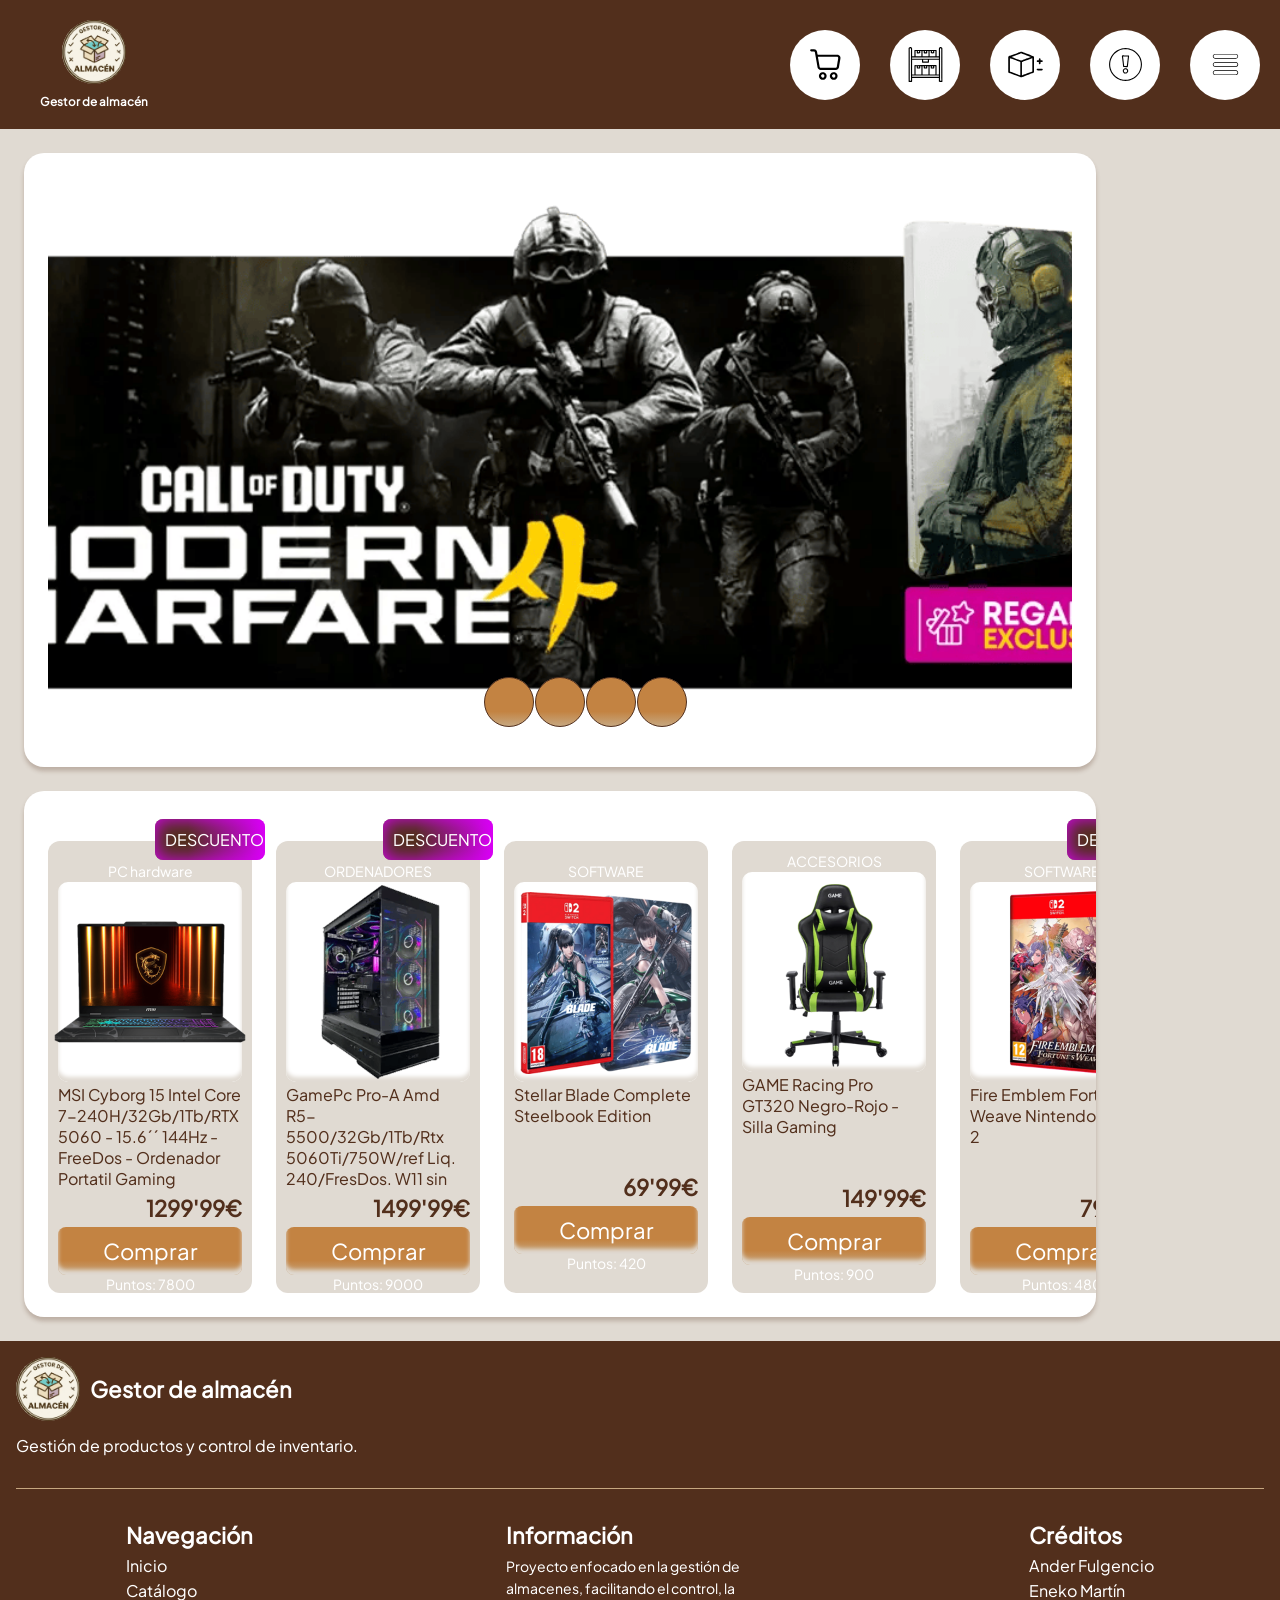
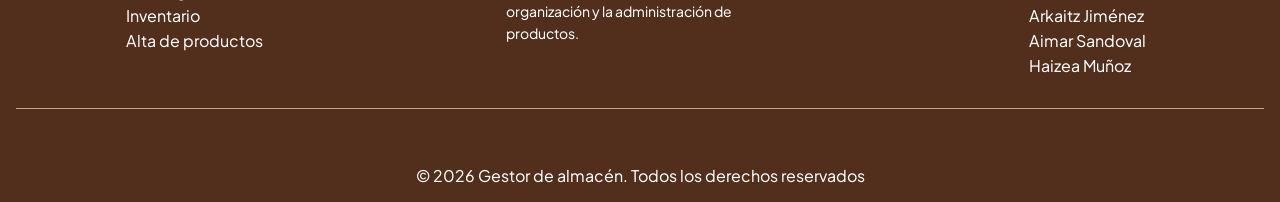
==== commit 166eab39: "Footer + enlaces + css Añadido el footer a todas las paginas + arreglos visuales en diversos sitios " ====
--- a/index.html
+++ b/index.html
@@ -8,10 +8,10 @@
     <body>
         <header>
             <div class="encabezado">
-                <div href="index.html" id="contenedor-logo">
+                <a href="index.html" id="contenedor-logo" aria-label="Volver al inicio">
                     <img src="img/logo-grupal.png" alt="Logo provisional" id="imagen-logo">
                     <h5 class="titulo-menu">Gestor de almacén</h5>
-                </div>
+                </a>
 
                 <div class="menu">
                     <ul>
@@ -196,8 +196,50 @@
                 </div>
             </div>
         </main>
-        <footer class="pie-pagina">
-            <p>Gestor de almacén · Catálogo de productos</p>
+<footer>
+            <div class="primera-zona">
+                <div class="contenedor-logo-footer">
+                    <div class="titulo-logo-footer">
+                        <img src="img/logo-grupal.png" alt="Logo provisional" id="imagen-logo-footer">
+                        <h2>Gestor de almacén</h2>
+                    </div>
+                    <p>Gestión de productos y control de inventario.</p>
+                </div>
+                <hr>
+                <!-- Navegación e información -->
+                <div class="segunda-zona">
+
+                    <div class="navegacion-footer">
+                        <h2>Navegación</h2>
+                        <a href="index.html">Inicio</a>
+                        <a href="catalogo.html">Catálogo</a>
+                        <a href="inventario.html">Inventario</a>
+                        <a href="alta.html">Alta de productos</a>
+                    </div>
+
+                    <div class="informacion-footer">
+                        <h2>Información</h2>
+                        <p>Proyecto enfocado en la gestión de almacenes, facilitando el control, la organización y la administración de productos.</p>
+                    </div>
+
+                    <div class="creditos-footer">
+                        <h2>Créditos</h2>
+                        <p>Ander Fulgencio</p>
+                        <p>Eneko Martín</p>
+                        <p>Arkaitz Jiménez</p>
+                        <p>Aimar Sandoval</p>
+                        <p>Haizea Muñoz</p>
+                    </div>
+
+                </div>
+
+                <hr>
+
+                <!-- Copyright -->
+                <div class="copyright-footer">
+                    <p>© 2026 Gestor de almacén. Todos los derechos reservados</p>
+                </div>
+            </div>
         </footer>
     </body>
 </html>
--- a/css/estilos.css
+++ b/css/estilos.css
@@ -176,8 +176,12 @@
     background-color: var(--resaltado_areas);
     box-shadow: 0 8px 20px var(--color_sombra);
 }
+#desplegable h3{
+    margin: 0;
+    font-size: 16px;
+}
 .icon-header:hover #desplegable,
-#hover-desplegable:hover #desplegable{
+#hover-desplegable:hover #desplegable {
     display: flex;
     flex-direction: column;
     align-items: stretch;
@@ -1031,12 +1035,29 @@
 }
 
 .tarjeta-producto {
+    position: relative;
     display: flex;
     flex-direction: column;
     min-width: 0;
     overflow: hidden;
     animation: entrada-tarjeta 0.4s ease both;
     transition: transform 0.25s ease, box-shadow 0.25s ease;
+}
+
+.producto-detalles h2 a {
+    color: inherit;
+    text-decoration: none;
+}
+
+.producto-detalles h2 a::after {
+    position: absolute;
+    inset: 0;
+    content: "";
+}
+
+.producto-detalles h2 a:focus-visible::after {
+    outline: 3px solid var(--color_marca);
+    outline-offset: 3px;
 }
 
 .tarjeta-producto:hover,
@@ -1153,6 +1174,119 @@
         opacity: 1;
         transform: translateY(0);
     }
+}
+
+/* footer */
+footer {
+    font-family: "Plus Jakarta Sans", sans-serif;
+    background-color: var(--color_marca);
+    color: var(--resaltado_areas);
+    margin-top: 24px;
+    padding: 16px;
+}
+
+/* Primera zona: Logo y descripción */
+.primera-zona {
+    display: flex;
+    flex-direction: column;
+    gap: 24px;
+}
+
+.contenedor-logo-footer {
+    display: flex;
+    flex-direction: column;
+    gap: 14px;
+}
+
+.titulo-logo-footer {
+    display: flex;
+    flex-direction: row;
+    align-items: center;
+    gap: 10px;
+}
+
+.titulo-logo-footer h2 {
+    margin: 0;
+    color: var(--resaltado_areas);
+}
+
+#imagen-logo-footer {
+    width: 5vw;
+    border-radius: 50%;
+    height: auto;
+}
+
+.contenedor-logo-footer p {
+    margin: 0;
+}
+
+/* Separadores */
+.primera-zona hr {
+    width: 100%;
+    border: none;
+    border-top: 1px solid var(--resaltado_iconos);
+}
+
+/* Segunda zona: Navegación e información */
+.segunda-zona {
+    display: flex;
+    flex-direction: row;
+    justify-content: space-around;
+    gap: 24px;
+}
+
+.navegacion-footer,
+.informacion-footer {
+    display: flex;
+    flex-direction: column;
+    gap: 4px;
+}
+
+.informacion-footer p {
+    margin: 0;
+    font-size: 14px;
+    line-height: 1.6;
+    max-width: 280px;
+}
+
+.segunda-zona h2 {
+    margin: 0 0 2px;
+    color: var(--resaltado_areas);
+}
+
+.segunda-zona a {
+    color: var(--resaltado_areas);
+    text-decoration: none;
+    font-size: 16px;
+}
+
+.segunda-zona a:hover {
+    color: var(--resaltado_iconos);
+}
+
+.creditos-footer {
+    display: flex;
+    flex-direction: column;
+    gap: 4px;
+}
+
+.creditos-footer h2 {
+    margin: 0 0 2px;
+}
+
+.creditos-footer p {
+    margin: 0;
+    font-size: 16px;
+}
+
+/* Copyright */
+.copyright-footer {
+    text-align: center;
+}
+
+.copyright-footer p {
+    margin: 0;
+    padding-top: 24px;
 }
 
 .pie-pagina {
